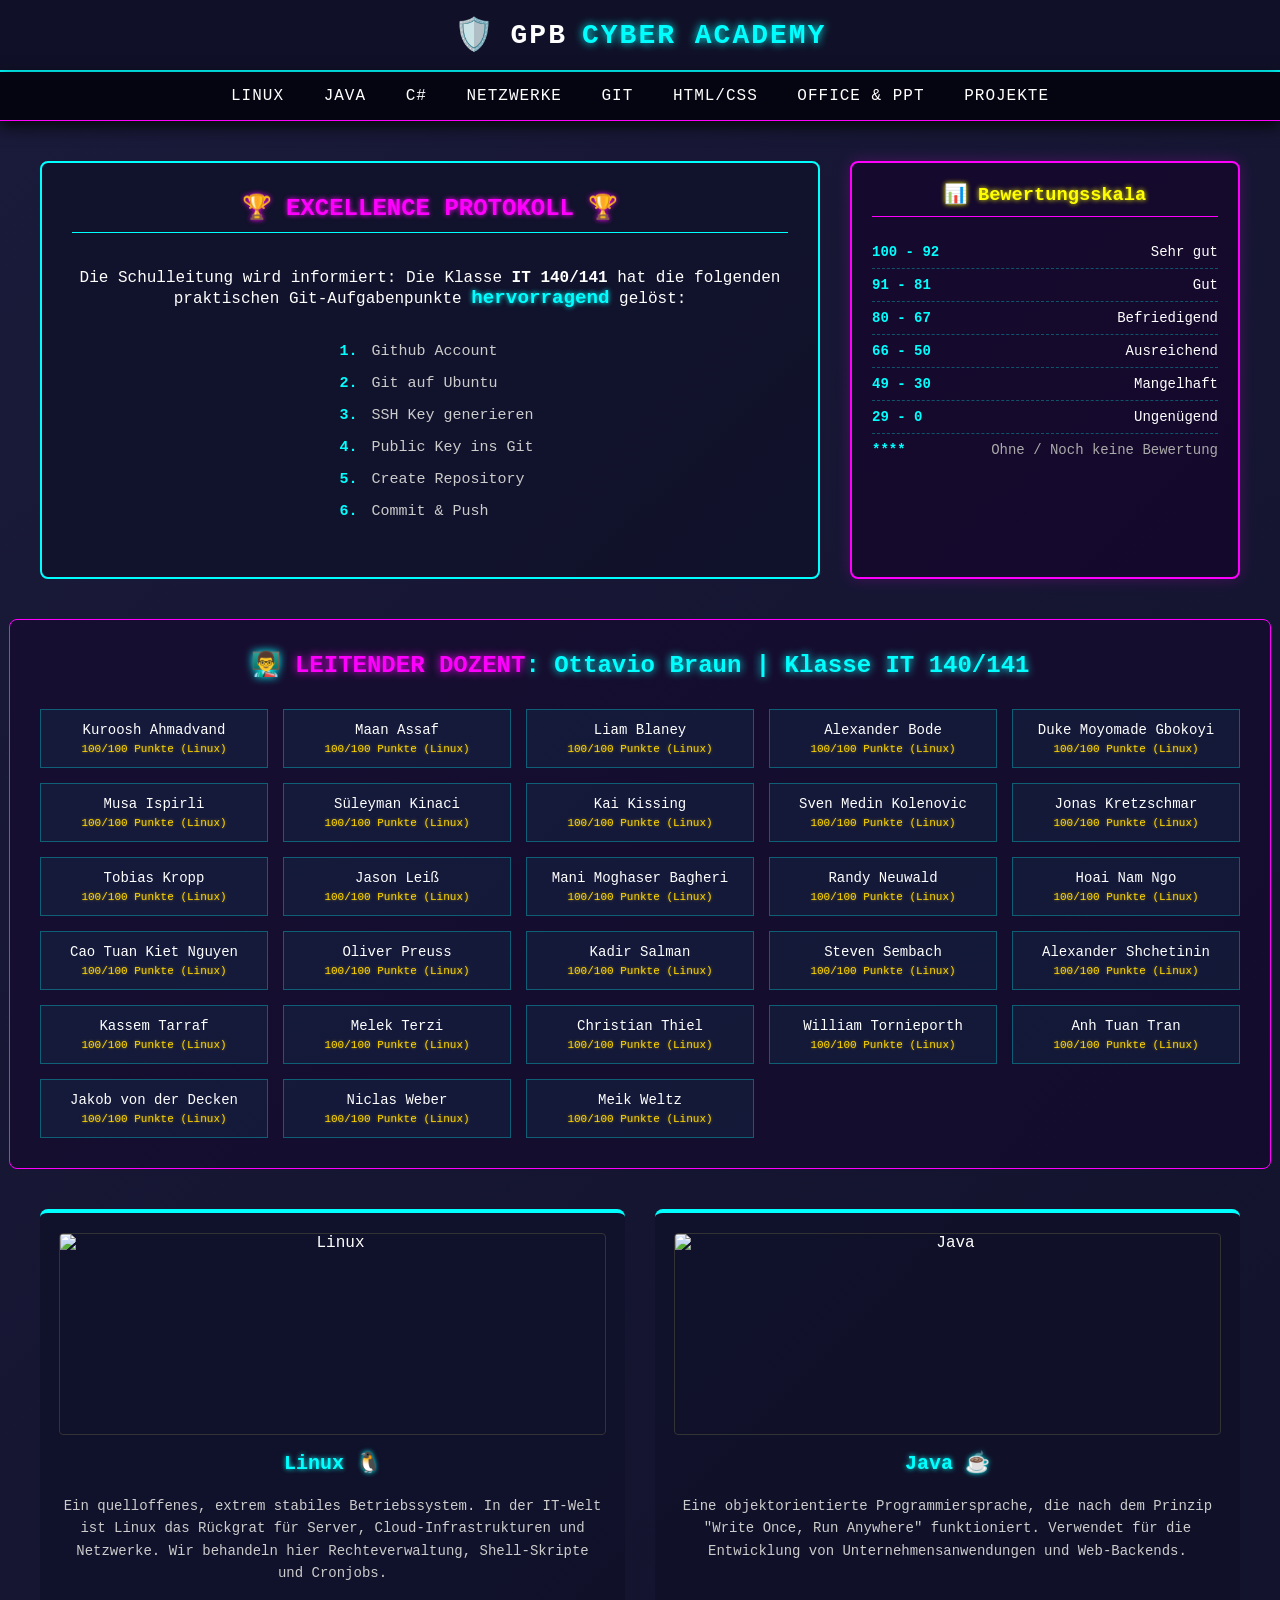
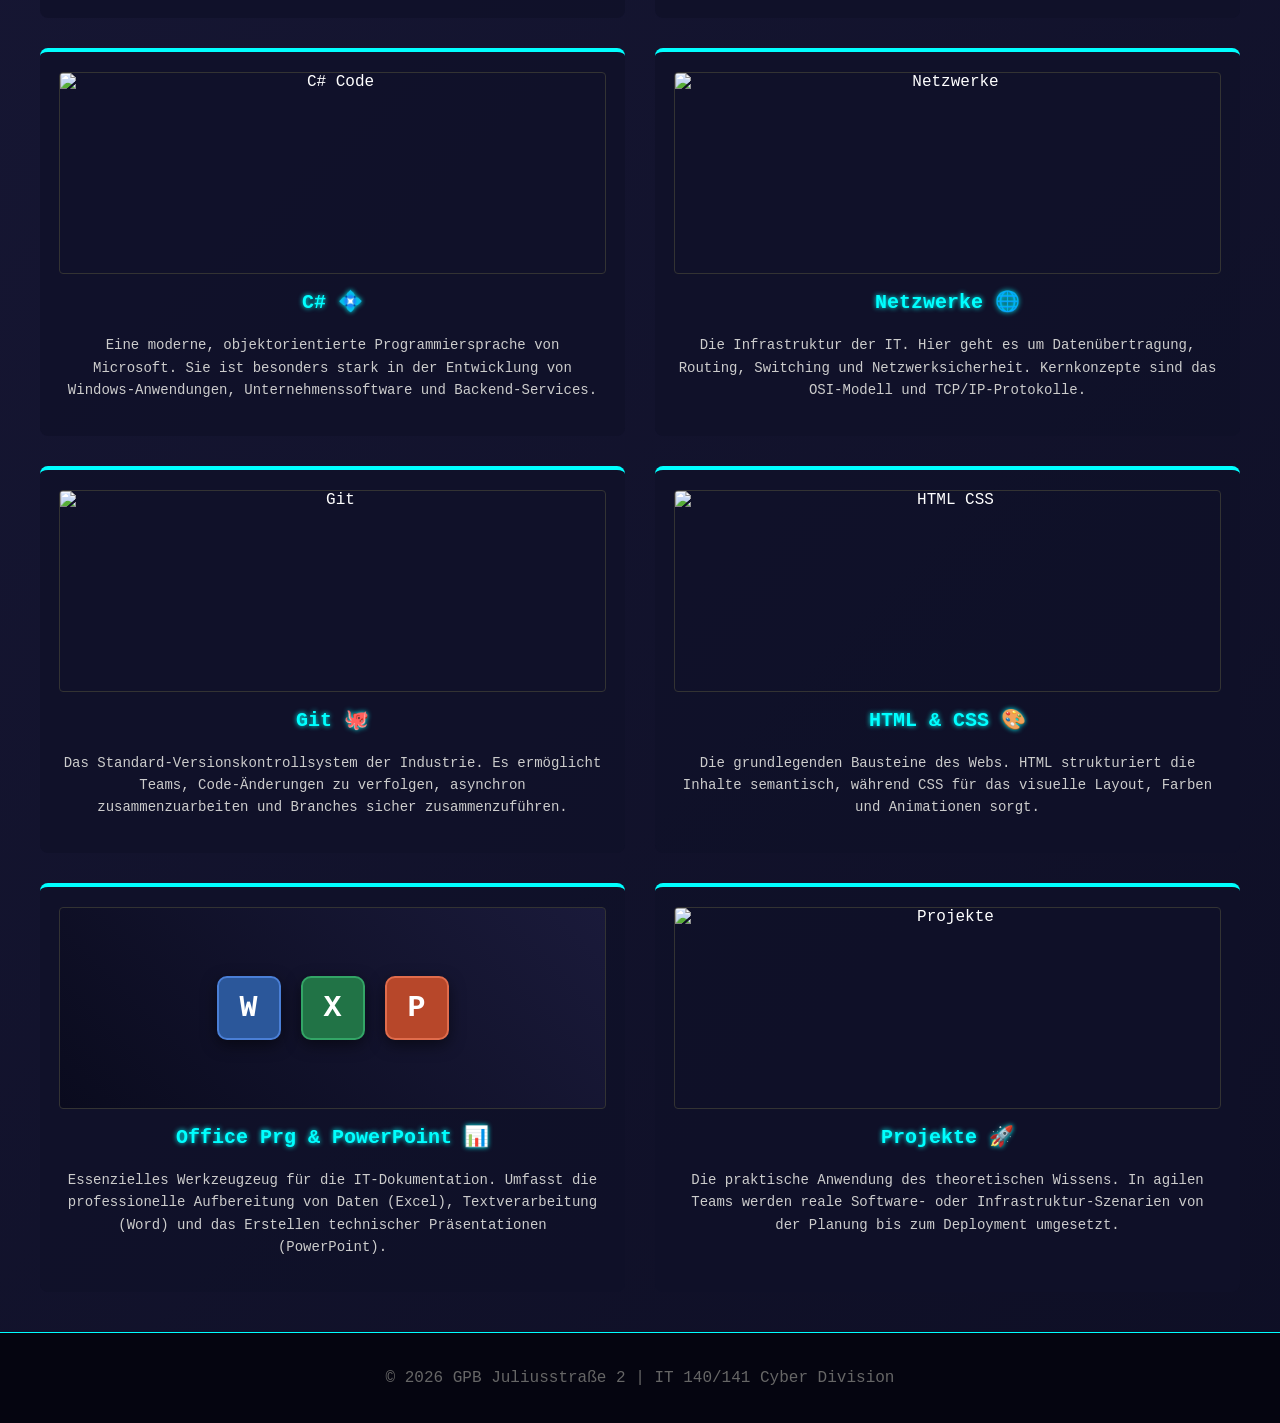
==== gpblinux.html @ a824e1f5 "einiges aktualisiert der HTML-Seite neu" ====
<!DOCTYPE html>
<html lang="de">
<head>
    <meta charset="UTF-8">
    <meta name="viewport" content="width=device-width, initial-scale=1.0">
    <title>GPB Cyber Academy - Excellence</title>
    <style>
        /* --- ANIMATIONEN --- */
        @keyframes flicker {
            0%, 19%, 21%, 23%, 25%, 54%, 56%, 100% {
                text-shadow: 0 0 10px #0ff, 0 0 20px #0ff, 0 0 40px #0ff, 0 0 60px #0ff;
            }
            20%, 22%, 24%, 55% {
                text-shadow: none;
            }
        }

        @keyframes slideInFromBottom {
            0% { transform: translateY(30px); opacity: 0; }
            100% { transform: translateY(0); opacity: 1; }
        }

        @keyframes pulseGlow {
            0% { box-shadow: 0 0 5px rgba(0, 255, 255, 0.5), 0 0 10px rgba(0, 255, 255, 0.3); }
            50% { box-shadow: 0 0 20px rgba(0, 255, 255, 1), 0 0 40px rgba(0, 255, 255, 0.6); }
            100% { box-shadow: 0 0 5px rgba(0, 255, 255, 0.5), 0 0 10px rgba(0, 255, 255, 0.3); }
        }

        @keyframes dynamicBackground {
            0% { background-position: 0% 50%; }
            50% { background-position: 100% 50%; }
            100% { background-position: 0% 50%; }
        }

        /* --- GRUNDSTRUKTUR --- */
        body {
            margin: 0;
            background: linear-gradient(-45deg, #0a0b1e, #1a1a3a, #0a0b1e, #1a1a3a);
            background-size: 400% 400%;
            animation: dynamicBackground 15s ease infinite;
            color: #ffffff;
            font-family: 'Courier New', Courier, monospace;
            display: flex;
            flex-direction: column;
            min-height: 100vh;
        }

        /* Kopfzeile */
        header {
            background-color: rgba(16, 17, 40, 0.95);
            border-bottom: 2px solid #0ff;
            padding: 15px 30px;
            display: flex;
            justify-content: center;
            align-items: center;
        }

        .cyber-logo {
            display: flex;
            align-items: center;
            gap: 15px;
            font-size: 28px;
            font-weight: bold;
            text-transform: uppercase;
            letter-spacing: 2px;
            animation: flicker 4s infinite;
        }

        .cyber-logo .icon { font-size: 32px; }
        .cyber-logo .gpb { color: #ffffff; }
        .cyber-logo .academy { color: #0ff; text-shadow: 0 0 8px #0ff; }

        /* Sticky Navigation */
        nav.cyber-nav {
            background-color: rgba(5, 5, 16, 0.95);
            border-bottom: 1px solid #ff00ff;
            padding: 15px 0;
            text-align: center;
            position: sticky;
            top: 0;
            z-index: 1000;
            box-shadow: 0 5px 15px rgba(0, 0, 0, 0.8);
        }

        nav.cyber-nav a {
            color: #fff;
            text-decoration: none;
            margin: 0 15px;
            font-size: 16px;
            text-transform: uppercase;
            letter-spacing: 1px;
            transition: color 0.3s, text-shadow 0.3s;
        }

        nav.cyber-nav a:hover {
            color: #0ff;
            text-shadow: 0 0 10px #0ff;
        }

        /* Hauptinhalt */
        main {
            padding: 40px;
            display: flex;
            flex-direction: column;
            align-items: center;
            gap: 40px;
            flex-grow: 1;
        }

        /* Top Section Grid (Feedback & Noten) */
        .top-section {
            display: grid;
            grid-template-columns: 2fr 1fr;
            gap: 30px;
            width: 100%;
            max-width: 1200px;
            opacity: 0;
            animation: slideInFromBottom 1s forwards;
            animation-delay: 0.2s;
        }

        /* Trophäen-Display */
        .trophy-base {
            background-color: rgba(16, 17, 40, 0.8);
            border: 2px solid #0ff;
            border-radius: 8px;
            padding: 30px;
            text-align: center;
            display: flex;
            flex-direction: column;
            justify-content: center;
            animation: pulseGlow 4s infinite;
        }

        .trophy-base h2 {
            color: #ff00ff;
            border-bottom: 1px solid #0ff;
            padding-bottom: 10px;
            margin-top: 0;
            text-shadow: 0 0 5px #ff00ff;
        }

        .highlight {
            font-weight: bold;
            color: #0ff;
            text-shadow: 0 0 5px #0ff;
            font-size: 1.2em;
        }

        /* Git-Aufgabenliste */
        .task-list {
            text-align: left;
            display: inline-block;
            margin: 15px auto;
            color: #ccc;
            line-height: 1.6;
            font-size: 15px;
        }

        .task-list li {
            margin-bottom: 8px;
            padding-left: 5px;
        }

        .task-list li::marker {
            color: #0ff;
            font-weight: bold;
        }

        /* Punktesystem */
        .grading-system {
            background-color: rgba(20, 0, 40, 0.6);
            border: 2px solid #ff00ff;
            border-radius: 8px;
            padding: 20px;
            box-shadow: 0 0 15px rgba(255, 0, 255, 0.2);
        }

        .grading-system h3 {
            color: #ff0;
            margin-top: 0;
            text-align: center;
            border-bottom: 1px solid #ff00ff;
            padding-bottom: 10px;
            text-shadow: 0 0 5px #ff0;
        }

        .grading-system ul {
            list-style: none;
            padding: 0;
            margin: 0;
            font-size: 14px;
        }

        .grading-system li {
            padding: 8px 0;
            border-bottom: 1px dashed rgba(0, 255, 255, 0.3);
            display: flex;
            justify-content: space-between;
        }

        .grading-system li:last-child {
            border-bottom: none;
            color: #aaa;
        }

        .grade-score {
            color: #0ff;
            font-weight: bold;
            width: 80px;
        }

        /* Hall of Fame */
        .hall-of-fame {
            width: 100%;
            max-width: 1200px;
            border: 1px solid #ff00ff;
            padding: 30px;
            background-color: rgba(20, 0, 40, 0.4);
            border-radius: 8px;
            opacity: 0;
            animation: slideInFromBottom 1s forwards;
            animation-delay: 0.5s;
        }

        .hall-of-fame h3 {
            color: #0ff;
            text-align: center;
            font-size: 24px;
            margin-top: 0;
            margin-bottom: 30px;
            text-shadow: 0 0 8px #0ff;
        }

        .hochdozent {
            color: #ff00ff;
            text-transform: uppercase;
            font-weight: bold;
            text-shadow: 0 0 8px #ff00ff;
        }

        .student-grid {
            display: grid;
            grid-template-columns: repeat(auto-fill, minmax(220px, 1fr));
            gap: 15px;
            list-style: none;
            padding: 0;
            margin: 0;
        }

        .student-grid li {
            background-color: rgba(0, 255, 255, 0.05);
            border: 1px solid rgba(0, 255, 255, 0.3);
            padding: 12px;
            text-align: center;
            font-size: 14px;
            transition: all 0.3s;
            opacity: 0;
            animation: slideInFromBottom 0.5s forwards;
        }

        /* Sequentielle Animation für die Schüler */
        .student-grid li:nth-child(1) { animation-delay: 0.6s; }
        .student-grid li:nth-child(2) { animation-delay: 0.65s; }
        .student-grid li:nth-child(3) { animation-delay: 0.7s; }
        .student-grid li:nth-child(4) { animation-delay: 0.75s; }
        .student-grid li:nth-child(5) { animation-delay: 0.8s; }
        .student-grid li:nth-child(6) { animation-delay: 0.85s; }
        .student-grid li:nth-child(7) { animation-delay: 0.9s; }
        .student-grid li:nth-child(8) { animation-delay: 0.95s; }
        .student-grid li:nth-child(9) { animation-delay: 1.0s; }
        .student-grid li:nth-child(10) { animation-delay: 1.05s; }
        .student-grid li:nth-child(11) { animation-delay: 1.1s; }
        .student-grid li:nth-child(12) { animation-delay: 1.15s; }
        .student-grid li:nth-child(13) { animation-delay: 1.2s; }
        .student-grid li:nth-child(14) { animation-delay: 1.25s; }
        .student-grid li:nth-child(15) { animation-delay: 1.3s; }
        .student-grid li:nth-child(16) { animation-delay: 1.35s; }
        .student-grid li:nth-child(17) { animation-delay: 1.4s; }
        .student-grid li:nth-child(18) { animation-delay: 1.45s; }
        .student-grid li:nth-child(19) { animation-delay: 1.5s; }
        .student-grid li:nth-child(20) { animation-delay: 1.55s; }
        .student-grid li:nth-child(21) { animation-delay: 1.6s; }
        .student-grid li:nth-child(22) { animation-delay: 1.65s; }
        .student-grid li:nth-child(23) { animation-delay: 1.7s; }
        .student-grid li:nth-child(24) { animation-delay: 1.75s; }
        .student-grid li:nth-child(25) { animation-delay: 1.8s; }
        .student-grid li:nth-child(26) { animation-delay: 1.85s; }
        .student-grid li:nth-child(27) { animation-delay: 1.9s; }
        .student-grid li:nth-child(28) { animation-delay: 1.95s; }

        .student-grid li:hover {
            background-color: rgba(0, 255, 255, 0.2);
            border-color: #0ff;
            box-shadow: 0 0 15px #0ff;
            transform: scale(1.05);
        }

        .student-score {
            display: block;
            font-size: 11px;
            color: #ffd700;
            margin-top: 5px;
            text-shadow: 0 0 3px rgba(255, 215, 0, 0.5);
        }

        /* Module Grid */
        .module-container {
            display: grid;
            grid-template-columns: repeat(auto-fit, minmax(450px, 1fr));
            gap: 30px;
            width: 100%;
            max-width: 1200px;
        }

        .module-section {
            display: flex;
            flex-direction: column;
            background-color: rgba(16, 17, 40, 0.8);
            border-top: 4px solid #0ff;
            border-radius: 8px;
            padding: 20px;
            align-items: center;
            text-align: center;
            transition: transform 0.3s ease, box-shadow 0.3s;
            opacity: 0;
            animation: slideInFromBottom 1s forwards;
            animation-delay: 1.2s;
        }

        .module-section:hover {
            transform: translateY(-8px);
            box-shadow: 0 15px 30px rgba(0, 255, 255, 0.2);
            border-top-color: #ff00ff;
        }
        
        .module-img {
            width: 100%;
            height: 200px;
            object-fit: cover;
            border: 1px solid #333;
            margin-bottom: 15px;
            border-radius: 4px;
        }

        .office-logos {
            width: 100%;
            height: 200px;
            display: flex;
            justify-content: center;
            align-items: center;
            gap: 20px;
            background: linear-gradient(45deg, #0a0b1e, #1a1a3a);
            border: 1px solid #333;
            margin-bottom: 15px;
            border-radius: 4px;
        }

        .office-icon {
            width: 60px;
            height: 60px;
            display: flex;
            justify-content: center;
            align-items: center;
            font-size: 30px;
            font-weight: bold;
            color: white;
            border-radius: 10px;
            box-shadow: 0 5px 15px rgba(0,0,0,0.5);
        }

        .icon-word { background-color: #2b579a; border: 2px solid #4a7fd6; }
        .icon-excel { background-color: #217346; border: 2px solid #33a566; }
        .icon-ppt { background-color: #b7472a; border: 2px solid #e06c4c; }
        
        .module-text h3 {
            color: #0ff;
            margin-top: 0;
            text-shadow: 0 0 5px #0ff;
            font-size: 20px;
        }

        .module-text p {
            font-size: 14px;
            line-height: 1.6;
            color: #ccc;
        }

        /* Fußzeile */
        footer {
            text-align: center;
            padding: 20px;
            border-top: 1px solid #0ff;
            background-color: #050510;
            color: #666;
            margin-top: auto;
        }
    </style>
</head>
<body>

    <header>
        <div class="cyber-logo">
            <span class="icon">🛡️</span>
            <span class="gpb">GPB</span>
            <span class="academy">Cyber Academy</span>
        </div>
    </header>

    <nav class="cyber-nav">
        <a href="#linux">Linux</a>
        <a href="#java">Java</a>
        <a href="#csharp">C#</a>
        <a href="#netzwerke">Netzwerke</a>
        <a href="#git">Git</a>
        <a href="#html-css">HTML/CSS</a>
        <a href="#office">Office & PPT</a>
        <a href="#projekte">Projekte</a>
    </nav>

    <main>
        <div class="top-section">
            <div class="trophy-base">
                <h2>🏆 EXCELLENCE PROTOKOLL 🏆</h2>
                <p>Die Schulleitung wird informiert: Die Klasse <strong>IT 140/141</strong> hat die folgenden praktischen Git-Aufgabenpunkte <span class="highlight">hervorragend</span> gelöst:</p>
                
                <ol class="task-list">
                    <li>Github Account</li>
                    <li>Git auf Ubuntu</li>
                    <li>SSH Key generieren</li>
                    <li>Public Key ins Git</li>
                    <li>Create Repository</li>
                    <li>Commit & Push</li>
                </ol>
            </div>

            <div class="grading-system">
                <h3>📊 Bewertungsskala</h3>
                <ul>
                    <li><span class="grade-score">100 - 92</span> <span>Sehr gut</span></li>
                    <li><span class="grade-score"> 91 - 81</span> <span>Gut</span></li>
                    <li><span class="grade-score"> 80 - 67</span> <span>Befriedigend</span></li>
                    <li><span class="grade-score"> 66 - 50</span> <span>Ausreichend</span></li>
                    <li><span class="grade-score"> 49 - 30</span> <span>Mangelhaft</span></li>
                    <li><span class="grade-score"> 29 -  0</span> <span>Ungenügend</span></li>
                    <li><span class="grade-score">****</span> <span>Ohne / Noch keine Bewertung</span></li>
                </ul>
            </div>
        </div>

        <section class="hall-of-fame">
            <h3>👨‍🏫 <span class="hochdozent">Leitender Dozent</span>: Ottavio Braun | Klasse IT 140/141</h3>
            <ul class="student-grid">
                <li>Kuroosh Ahmadvand <span class="student-score">100/100 Punkte (Linux)</span></li>
                <li>Maan Assaf <span class="student-score">100/100 Punkte (Linux)</span></li>
                <li>Liam Blaney <span class="student-score">100/100 Punkte (Linux)</span></li>
                <li>Alexander Bode <span class="student-score">100/100 Punkte (Linux)</span></li>
                <li>Duke Moyomade Gbokoyi <span class="student-score">100/100 Punkte (Linux)</span></li>
                <li>Musa Ispirli <span class="student-score">100/100 Punkte (Linux)</span></li>
                <li>Süleyman Kinaci <span class="student-score">100/100 Punkte (Linux)</span></li>
                <li>Kai Kissing <span class="student-score">100/100 Punkte (Linux)</span></li>
                <li>Sven Medin Kolenovic <span class="student-score">100/100 Punkte (Linux)</span></li>
                <li>Jonas Kretzschmar <span class="student-score">100/100 Punkte (Linux)</span></li>
                <li>Tobias Kropp <span class="student-score">100/100 Punkte (Linux)</span></li>
                <li>Jason Leiß <span class="student-score">100/100 Punkte (Linux)</span></li>
                <li>Mani Moghaser Bagheri <span class="student-score">100/100 Punkte (Linux)</span></li>
                <li>Randy Neuwald <span class="student-score">100/100 Punkte (Linux)</span></li>
                <li>Hoai Nam Ngo <span class="student-score">100/100 Punkte (Linux)</span></li>
                <li>Cao Tuan Kiet Nguyen <span class="student-score">100/100 Punkte (Linux)</span></li>
                <li>Oliver Preuss <span class="student-score">100/100 Punkte (Linux)</span></li>
                <li>Kadir Salman <span class="student-score">100/100 Punkte (Linux)</span></li>
                <li>Steven Sembach <span class="student-score">100/100 Punkte (Linux)</span></li>
                <li>Alexander Shchetinin <span class="student-score">100/100 Punkte (Linux)</span></li>
                <li>Kassem Tarraf <span class="student-score">100/100 Punkte (Linux)</span></li>
                <li>Melek Terzi <span class="student-score">100/100 Punkte (Linux)</span></li>
                <li>Christian Thiel <span class="student-score">100/100 Punkte (Linux)</span></li>
                <li>William Tornieporth <span class="student-score">100/100 Punkte (Linux)</span></li>
                <li>Anh Tuan Tran <span class="student-score">100/100 Punkte (Linux)</span></li>
                <li>Jakob von der Decken <span class="student-score">100/100 Punkte (Linux)</span></li>
                <li>Niclas Weber <span class="student-score">100/100 Punkte (Linux)</span></li>
                <li>Meik Weltz <span class="student-score">100/100 Punkte (Linux)</span></li>
            </ul>
        </section>

        <div class="module-container">
            <section id="linux" class="module-section">
                <img src="https://images.unsplash.com/photo-1629654297299-c8506221ca97?w=800&q=80" alt="Linux" class="module-img">
                <div class="module-text">
                    <h3>Linux 🐧</h3>
                    <p>Ein quelloffenes, extrem stabiles Betriebssystem. In der IT-Welt ist Linux das Rückgrat für Server, Cloud-Infrastrukturen und Netzwerke. Wir behandeln hier Rechteverwaltung, Shell-Skripte und Cronjobs.</p>
                </div>
            </section>

            <section id="java" class="module-section">
                <img src="https://images.unsplash.com/photo-1555099962-4199c345e5dd?w=800&q=80" alt="Java" class="module-img">
                <div class="module-text">
                    <h3>Java ☕</h3>
                    <p>Eine objektorientierte Programmiersprache, die nach dem Prinzip "Write Once, Run Anywhere" funktioniert. Verwendet für die Entwicklung von Unternehmensanwendungen und Web-Backends.</p>
                </div>
            </section>

            <section id="csharp" class="module-section">
                <img src="https://images.unsplash.com/photo-1517694712202-14dd9538aa97?w=800&q=80" alt="C# Code" class="module-img">
                <div class="module-text">
                    <h3>C# 💠</h3>
                    <p>Eine moderne, objektorientierte Programmiersprache von Microsoft. Sie ist besonders stark in der Entwicklung von Windows-Anwendungen, Unternehmenssoftware und Backend-Services.</p>
                </div>
            </section>

            <section id="netzwerke" class="module-section">
                <img src="https://images.unsplash.com/photo-1558494949-ef010cbdcc31?w=800&q=80" alt="Netzwerke" class="module-img">
                <div class="module-text">
                    <h3>Netzwerke 🌐</h3>
                    <p>Die Infrastruktur der IT. Hier geht es um Datenübertragung, Routing, Switching und Netzwerksicherheit. Kernkonzepte sind das OSI-Modell und TCP/IP-Protokolle.</p>
                </div>
            </section>

            <section id="git" class="module-section">
                <img src="https://images.unsplash.com/photo-1618401471353-b98afee0b2eb?w=800&q=80" alt="Git" class="module-img">
                <div class="module-text">
                    <h3>Git 🐙</h3>
                    <p>Das Standard-Versionskontrollsystem der Industrie. Es ermöglicht Teams, Code-Änderungen zu verfolgen, asynchron zusammenzuarbeiten und Branches sicher zusammenzuführen.</p>
                </div>
            </section>

            <section id="html-css" class="module-section">
                <img src="https://images.unsplash.com/photo-1507721999472-8ed4421c4af2?w=800&q=80" alt="HTML CSS" class="module-img">
                <div class="module-text">
                    <h3>HTML & CSS 🎨</h3>
                    <p>Die grundlegenden Bausteine des Webs. HTML strukturiert die Inhalte semantisch, während CSS für das visuelle Layout, Farben und Animationen sorgt.</p>
                </div>
            </section>

            <section id="office" class="module-section">
                <div class="office-logos">
                    <div class="office-icon icon-word">W</div>
                    <div class="office-icon icon-excel">X</div>
                    <div class="office-icon icon-ppt">P</div>
                </div>
                <div class="module-text">
                    <h3>Office Prg & PowerPoint 📊</h3>
                    <p>Essenzielles Werkzeugzeug für die IT-Dokumentation. Umfasst die professionelle Aufbereitung von Daten (Excel), Textverarbeitung (Word) und das Erstellen technischer Präsentationen (PowerPoint).</p>
                </div>
            </section>

            <section id="projekte" class="module-section">
                <img src="https://images.unsplash.com/photo-1531403009284-440f080d1e12?w=800&q=80" alt="Projekte" class="module-img">
                <div class="module-text">
                    <h3>Projekte 🚀</h3>
                    <p>Die praktische Anwendung des theoretischen Wissens. In agilen Teams werden reale Software- oder Infrastruktur-Szenarien von der Planung bis zum Deployment umgesetzt.</p>
                </div>
            </section>
        </div>
    </main>

    <footer>
        <p>&copy; 2026 GPB Juliusstraße 2 | IT 140/141 Cyber Division</p>
    </footer>

</body>
</html>
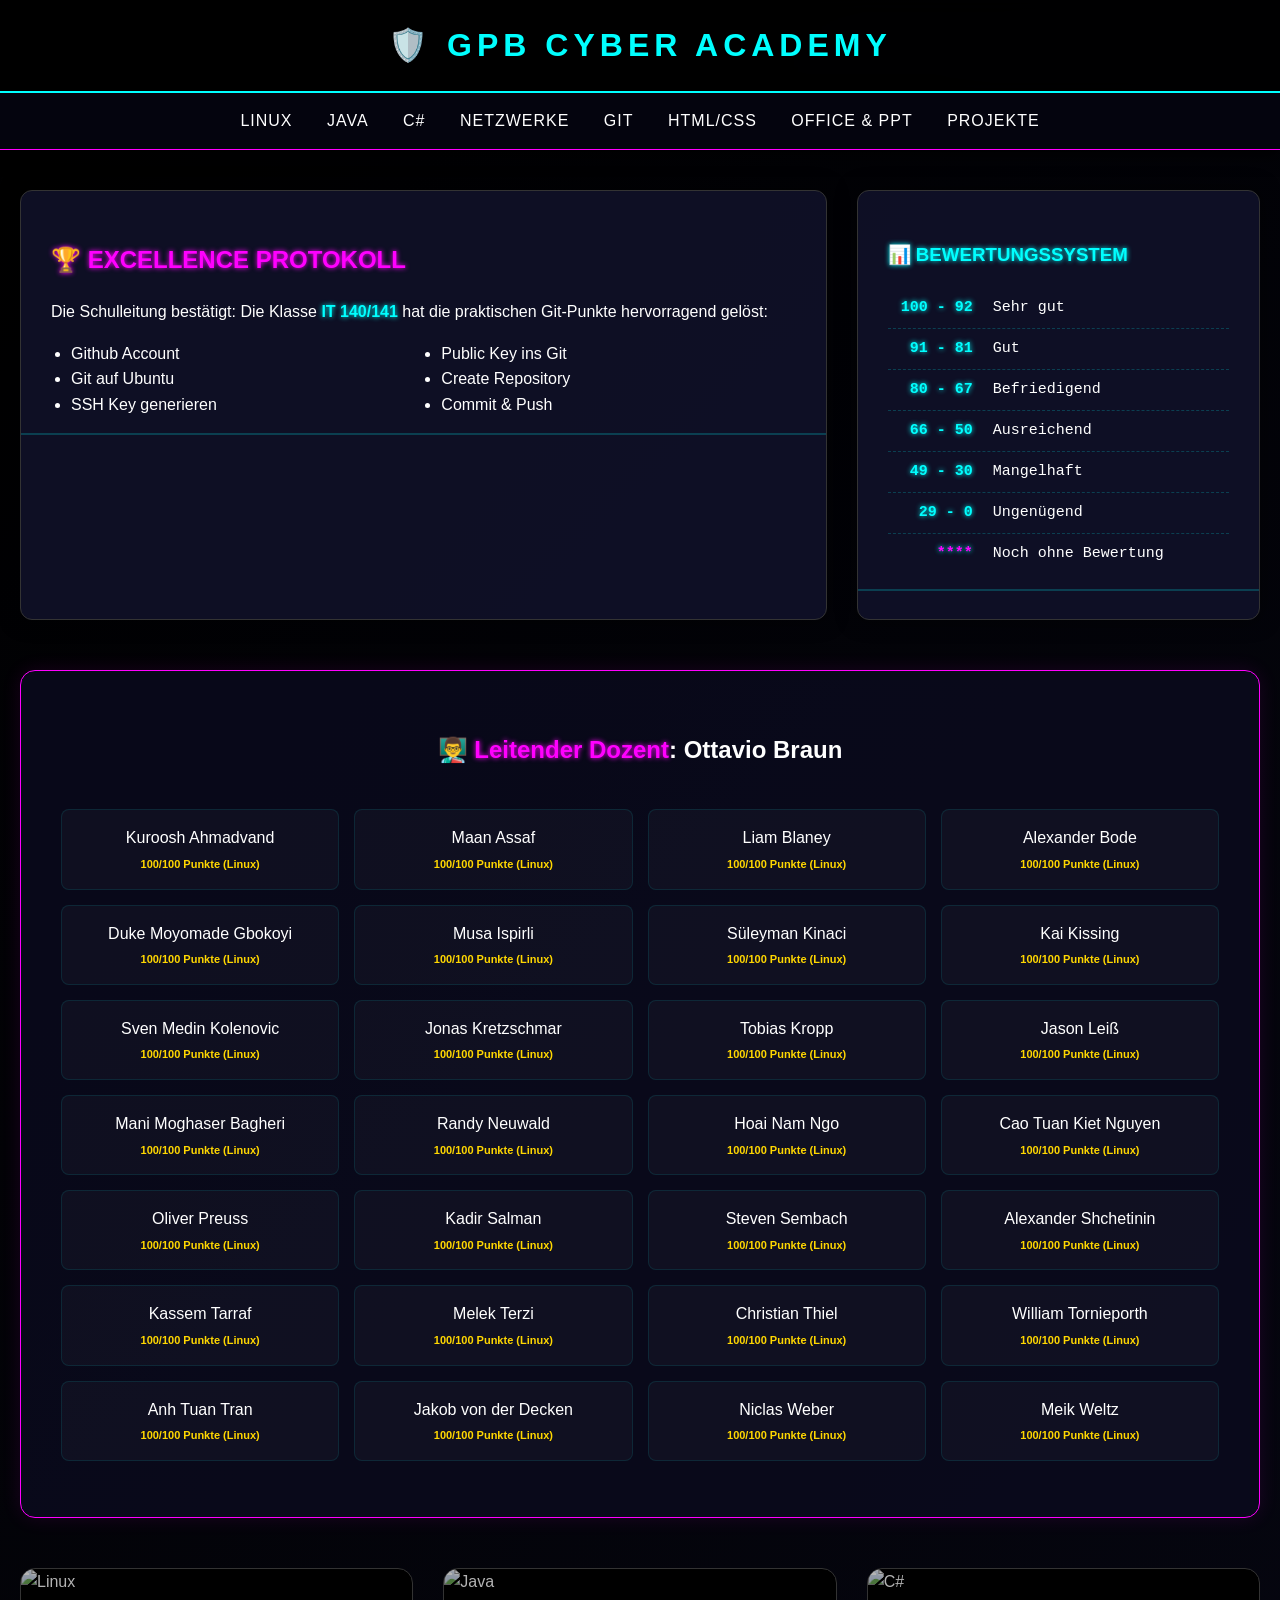
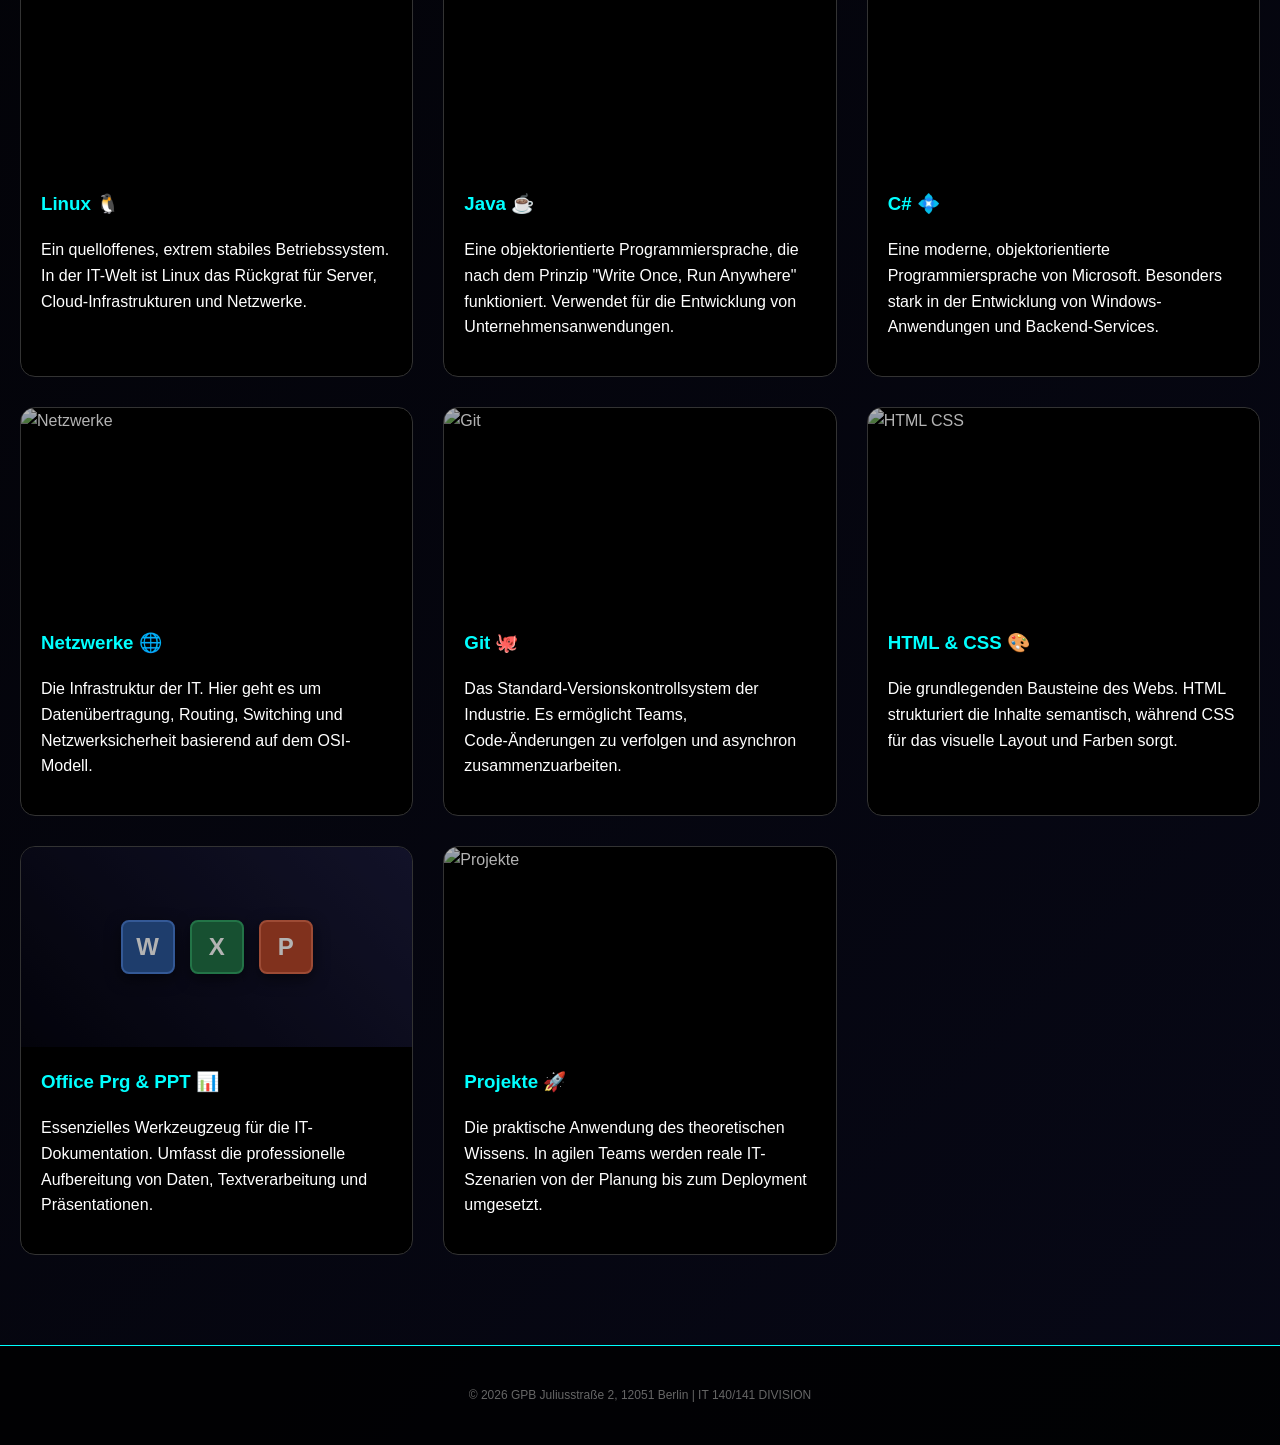
==== commit 8e0316a3: "einiges aktualisiert der HTML-Seite aktuell" ====
--- a/gpblinux.html
+++ b/gpblinux.html
@@ -3,81 +3,93 @@
 <head>
     <meta charset="UTF-8">
     <meta name="viewport" content="width=device-width, initial-scale=1.0">
-    <title>GPB Cyber Academy - Excellence</title>
+    <title>GPB Cyber Academy - Ultra HD Edition</title>
     <style>
-        /* --- ANIMATIONEN --- */
-        @keyframes flicker {
-            0%, 19%, 21%, 23%, 25%, 54%, 56%, 100% {
-                text-shadow: 0 0 10px #0ff, 0 0 20px #0ff, 0 0 40px #0ff, 0 0 60px #0ff;
-            }
-            20%, 22%, 24%, 55% {
-                text-shadow: none;
-            }
-        }
-
-        @keyframes slideInFromBottom {
-            0% { transform: translateY(30px); opacity: 0; }
-            100% { transform: translateY(0); opacity: 1; }
-        }
-
-        @keyframes pulseGlow {
-            0% { box-shadow: 0 0 5px rgba(0, 255, 255, 0.5), 0 0 10px rgba(0, 255, 255, 0.3); }
-            50% { box-shadow: 0 0 20px rgba(0, 255, 255, 1), 0 0 40px rgba(0, 255, 255, 0.6); }
-            100% { box-shadow: 0 0 5px rgba(0, 255, 255, 0.5), 0 0 10px rgba(0, 255, 255, 0.3); }
-        }
-
-        @keyframes dynamicBackground {
+        /* --- ANIMATIONS-INSTRUMENTE --- */
+        html {
+            scroll-behavior: smooth;
+            scroll-padding-top: 110px; /* Verhindert, dass der Header das angewählte Modul verdeckt */
+        }
+
+        @keyframes flow {
             0% { background-position: 0% 50%; }
             50% { background-position: 100% 50%; }
             100% { background-position: 0% 50%; }
         }
 
-        /* --- GRUNDSTRUKTUR --- */
+        @keyframes scanline {
+            0% { bottom: 100%; }
+            100% { bottom: 0%; }
+        }
+
+        @keyframes neonPulse {
+            0%, 100% { box-shadow: 0 0 5px #0ff, inset 0 0 5px #0ff; }
+            50% { box-shadow: 0 0 20px #0ff, inset 0 0 10px #0ff; }
+        }
+
+        @keyframes float {
+            0% { transform: translateY(0px); }
+            50% { transform: translateY(-8px); }
+            100% { transform: translateY(0px); }
+        }
+
+        @keyframes glitch {
+            0% { text-shadow: 2px 0 #ff00ff, -2px 0 #0ff; }
+            20% { text-shadow: -2px 0 #ff00ff, 2px 0 #0ff; }
+            40% { text-shadow: 2px 0 #ff00ff, -2px 0 #0ff; }
+            60% { text-shadow: -2px 0 #ff00ff, 2px 0 #0ff; }
+            80% { text-shadow: 2px 0 #ff00ff, -2px 0 #0ff; }
+            100% { text-shadow: -2px 0 #ff00ff, 2px 0 #0ff; }
+        }
+
+        @keyframes textPulse {
+            0%, 100% { opacity: 1; }
+            50% { opacity: 0.7; }
+        }
+
+        /* Neue Animation für das angeklickte Ziel */
+        @keyframes targetGlow {
+            0% { box-shadow: 0 0 40px #ff00ff, inset 0 0 20px #ff00ff; border-color: #ff00ff; transform: scale(1.05); }
+            100% { box-shadow: 0 0 15px #ff00ff; border-color: #ff00ff; transform: scale(1); }
+        }
+
+        /* --- BASIS DESIGN --- */
         body {
             margin: 0;
-            background: linear-gradient(-45deg, #0a0b1e, #1a1a3a, #0a0b1e, #1a1a3a);
+            background: linear-gradient(-45deg, #050510, #1a1a3a, #0a0b1e, #000000);
             background-size: 400% 400%;
-            animation: dynamicBackground 15s ease infinite;
+            animation: flow 20s ease infinite;
             color: #ffffff;
-            font-family: 'Courier New', Courier, monospace;
-            display: flex;
-            flex-direction: column;
-            min-height: 100vh;
-        }
-
-        /* Kopfzeile */
+            font-family: 'Segoe UI', Tahoma, Geneva, Verdana, sans-serif;
+            line-height: 1.6;
+        }
+
         header {
-            background-color: rgba(16, 17, 40, 0.95);
+            background: rgba(0, 0, 0, 0.8);
             border-bottom: 2px solid #0ff;
-            padding: 15px 30px;
-            display: flex;
-            justify-content: center;
-            align-items: center;
-        }
-
-        .cyber-logo {
-            display: flex;
-            align-items: center;
-            gap: 15px;
-            font-size: 28px;
-            font-weight: bold;
-            text-transform: uppercase;
-            letter-spacing: 2px;
-            animation: flicker 4s infinite;
-        }
-
-        .cyber-logo .icon { font-size: 32px; }
-        .cyber-logo .gpb { color: #ffffff; }
-        .cyber-logo .academy { color: #0ff; text-shadow: 0 0 8px #0ff; }
-
-        /* Sticky Navigation */
+            padding: 20px;
+            text-align: center;
+            position: sticky;
+            top: 0;
+            z-index: 2000;
+            backdrop-filter: blur(10px);
+        }
+
+        .logo-hd {
+            font-size: 32px;
+            font-weight: 900;
+            letter-spacing: 5px;
+            color: #0ff;
+            animation: glitch 3s infinite alternate;
+        }
+
         nav.cyber-nav {
-            background-color: rgba(5, 5, 16, 0.95);
+            background-color: rgba(5, 5, 16, 0.9);
             border-bottom: 1px solid #ff00ff;
             padding: 15px 0;
             text-align: center;
             position: sticky;
-            top: 0;
+            top: 76px;
             z-index: 1000;
             box-shadow: 0 5px 15px rgba(0, 0, 0, 0.8);
         }
@@ -97,465 +109,337 @@
             text-shadow: 0 0 10px #0ff;
         }
 
-        /* Hauptinhalt */
         main {
-            padding: 40px;
-            display: flex;
-            flex-direction: column;
-            align-items: center;
-            gap: 40px;
-            flex-grow: 1;
-        }
-
-        /* Top Section Grid (Feedback & Noten) */
-        .top-section {
+            max-width: 1300px;
+            margin: 0 auto;
+            padding: 40px 20px;
+        }
+
+        /* --- TOP SECTION (PROTOKOLL & NOTEN) --- */
+        .dashboard {
             display: grid;
             grid-template-columns: 2fr 1fr;
             gap: 30px;
+            margin-bottom: 50px;
+        }
+
+        .card {
+            background: rgba(16, 17, 40, 0.9);
+            border: 1px solid #333;
+            padding: 30px;
+            border-radius: 12px;
+            position: relative;
+            overflow: hidden;
+            box-shadow: 0 0 20px rgba(0,0,0,0.5);
+        }
+
+        .card::after {
+            content: "";
+            position: absolute;
             width: 100%;
-            max-width: 1200px;
-            opacity: 0;
-            animation: slideInFromBottom 1s forwards;
-            animation-delay: 0.2s;
-        }
-
-        /* Trophäen-Display */
-        .trophy-base {
-            background-color: rgba(16, 17, 40, 0.8);
-            border: 2px solid #0ff;
-            border-radius: 8px;
-            padding: 30px;
-            text-align: center;
+            height: 2px;
+            background: rgba(0, 255, 255, 0.2);
+            left: 0;
+            animation: scanline 4s linear infinite;
+        }
+
+        .highlight-text { color: #0ff; font-weight: bold; text-shadow: 0 0 5px #0ff; }
+        .magenta-text { color: #ff00ff; text-shadow: 0 0 5px #ff00ff; }
+        .pulsing-text { animation: textPulse 2s infinite; }
+
+        /* Strukturierte Notenliste */
+        .grade-list {
+            list-style: none;
+            padding: 0;
+            font-family: 'Courier New', Courier, monospace;
+            font-size: 15px;
+        }
+
+        .grade-list li {
             display: flex;
-            flex-direction: column;
-            justify-content: center;
-            animation: pulseGlow 4s infinite;
-        }
-
-        .trophy-base h2 {
-            color: #ff00ff;
-            border-bottom: 1px solid #0ff;
-            padding-bottom: 10px;
-            margin-top: 0;
-            text-shadow: 0 0 5px #ff00ff;
-        }
-
-        .highlight {
-            font-weight: bold;
-            color: #0ff;
-            text-shadow: 0 0 5px #0ff;
-            font-size: 1.2em;
-        }
-
-        /* Git-Aufgabenliste */
-        .task-list {
-            text-align: left;
-            display: inline-block;
-            margin: 15px auto;
-            color: #ccc;
-            line-height: 1.6;
-            font-size: 15px;
-        }
-
-        .task-list li {
-            margin-bottom: 8px;
-            padding-left: 5px;
-        }
-
-        .task-list li::marker {
+            justify-content: flex-start;
+            gap: 20px;
+            padding: 8px 0;
+            border-bottom: 1px dashed rgba(0, 255, 255, 0.2);
+        }
+
+        .grade-list li:last-child { border-bottom: none; }
+        
+        .score-range {
+            width: 85px;
+            text-align: right;
             color: #0ff;
             font-weight: bold;
-        }
-
-        /* Punktesystem */
-        .grading-system {
-            background-color: rgba(20, 0, 40, 0.6);
-            border: 2px solid #ff00ff;
-            border-radius: 8px;
-            padding: 20px;
-            box-shadow: 0 0 15px rgba(255, 0, 255, 0.2);
-        }
-
-        .grading-system h3 {
-            color: #ff0;
-            margin-top: 0;
-            text-align: center;
-            border-bottom: 1px solid #ff00ff;
-            padding-bottom: 10px;
-            text-shadow: 0 0 5px #ff0;
-        }
-
-        .grading-system ul {
-            list-style: none;
-            padding: 0;
-            margin: 0;
-            font-size: 14px;
-        }
-
-        .grading-system li {
-            padding: 8px 0;
-            border-bottom: 1px dashed rgba(0, 255, 255, 0.3);
-            display: flex;
-            justify-content: space-between;
-        }
-
-        .grading-system li:last-child {
-            border-bottom: none;
-            color: #aaa;
-        }
-
-        .grade-score {
-            color: #0ff;
-            font-weight: bold;
-            width: 80px;
-        }
-
-        /* Hall of Fame */
+            text-shadow: 0 0 5px #0ff;
+        }
+
+        /* --- HALL OF FAME --- */
         .hall-of-fame {
-            width: 100%;
-            max-width: 1200px;
+            background: rgba(10, 10, 30, 0.8);
             border: 1px solid #ff00ff;
-            padding: 30px;
-            background-color: rgba(20, 0, 40, 0.4);
-            border-radius: 8px;
-            opacity: 0;
-            animation: slideInFromBottom 1s forwards;
-            animation-delay: 0.5s;
-        }
-
-        .hall-of-fame h3 {
-            color: #0ff;
-            text-align: center;
-            font-size: 24px;
-            margin-top: 0;
-            margin-bottom: 30px;
-            text-shadow: 0 0 8px #0ff;
-        }
-
-        .hochdozent {
-            color: #ff00ff;
-            text-transform: uppercase;
-            font-weight: bold;
-            text-shadow: 0 0 8px #ff00ff;
+            padding: 40px;
+            border-radius: 15px;
+            margin-bottom: 50px;
+            box-shadow: 0 0 20px rgba(255, 0, 255, 0.1);
         }
 
         .student-grid {
             display: grid;
-            grid-template-columns: repeat(auto-fill, minmax(220px, 1fr));
+            grid-template-columns: repeat(auto-fill, minmax(250px, 1fr));
             gap: 15px;
             list-style: none;
             padding: 0;
-            margin: 0;
         }
 
         .student-grid li {
-            background-color: rgba(0, 255, 255, 0.05);
-            border: 1px solid rgba(0, 255, 255, 0.3);
-            padding: 12px;
+            background: rgba(255, 255, 255, 0.03);
+            border: 1px solid rgba(0, 255, 255, 0.1);
+            padding: 15px;
+            border-radius: 8px;
             text-align: center;
-            font-size: 14px;
-            transition: all 0.3s;
-            opacity: 0;
-            animation: slideInFromBottom 0.5s forwards;
-        }
-
-        /* Sequentielle Animation für die Schüler */
-        .student-grid li:nth-child(1) { animation-delay: 0.6s; }
-        .student-grid li:nth-child(2) { animation-delay: 0.65s; }
-        .student-grid li:nth-child(3) { animation-delay: 0.7s; }
-        .student-grid li:nth-child(4) { animation-delay: 0.75s; }
-        .student-grid li:nth-child(5) { animation-delay: 0.8s; }
-        .student-grid li:nth-child(6) { animation-delay: 0.85s; }
-        .student-grid li:nth-child(7) { animation-delay: 0.9s; }
-        .student-grid li:nth-child(8) { animation-delay: 0.95s; }
-        .student-grid li:nth-child(9) { animation-delay: 1.0s; }
-        .student-grid li:nth-child(10) { animation-delay: 1.05s; }
-        .student-grid li:nth-child(11) { animation-delay: 1.1s; }
-        .student-grid li:nth-child(12) { animation-delay: 1.15s; }
-        .student-grid li:nth-child(13) { animation-delay: 1.2s; }
-        .student-grid li:nth-child(14) { animation-delay: 1.25s; }
-        .student-grid li:nth-child(15) { animation-delay: 1.3s; }
-        .student-grid li:nth-child(16) { animation-delay: 1.35s; }
-        .student-grid li:nth-child(17) { animation-delay: 1.4s; }
-        .student-grid li:nth-child(18) { animation-delay: 1.45s; }
-        .student-grid li:nth-child(19) { animation-delay: 1.5s; }
-        .student-grid li:nth-child(20) { animation-delay: 1.55s; }
-        .student-grid li:nth-child(21) { animation-delay: 1.6s; }
-        .student-grid li:nth-child(22) { animation-delay: 1.65s; }
-        .student-grid li:nth-child(23) { animation-delay: 1.7s; }
-        .student-grid li:nth-child(24) { animation-delay: 1.75s; }
-        .student-grid li:nth-child(25) { animation-delay: 1.8s; }
-        .student-grid li:nth-child(26) { animation-delay: 1.85s; }
-        .student-grid li:nth-child(27) { animation-delay: 1.9s; }
-        .student-grid li:nth-child(28) { animation-delay: 1.95s; }
+            transition: 0.3s;
+        }
 
         .student-grid li:hover {
-            background-color: rgba(0, 255, 255, 0.2);
+            background: rgba(0, 255, 255, 0.1);
             border-color: #0ff;
-            box-shadow: 0 0 15px #0ff;
-            transform: scale(1.05);
-        }
-
-        .student-score {
-            display: block;
-            font-size: 11px;
-            color: #ffd700;
-            margin-top: 5px;
-            text-shadow: 0 0 3px rgba(255, 215, 0, 0.5);
-        }
-
-        /* Module Grid */
-        .module-container {
+            transform: translateY(-3px);
+            animation: neonPulse 2s infinite;
+        }
+
+        .points { display: block; font-size: 11px; color: #ffd700; margin-top: 5px; font-weight: bold; }
+
+        /* --- MODULE --- */
+        .module-grid {
             display: grid;
-            grid-template-columns: repeat(auto-fit, minmax(450px, 1fr));
+            grid-template-columns: repeat(auto-fill, minmax(300px, 1fr));
             gap: 30px;
-            width: 100%;
-            max-width: 1200px;
-        }
-
-        .module-section {
+        }
+
+        .module-item {
             display: flex;
             flex-direction: column;
-            background-color: rgba(16, 17, 40, 0.8);
-            border-top: 4px solid #0ff;
-            border-radius: 8px;
-            padding: 20px;
-            align-items: center;
-            text-align: center;
-            transition: transform 0.3s ease, box-shadow 0.3s;
-            opacity: 0;
-            animation: slideInFromBottom 1s forwards;
-            animation-delay: 1.2s;
-        }
-
-        .module-section:hover {
-            transform: translateY(-8px);
-            box-shadow: 0 15px 30px rgba(0, 255, 255, 0.2);
-            border-top-color: #ff00ff;
-        }
-        
-        .module-img {
-            width: 100%;
-            height: 200px;
-            object-fit: cover;
+            background: #000;
+            border-radius: 15px;
+            overflow: hidden;
             border: 1px solid #333;
-            margin-bottom: 15px;
-            border-radius: 4px;
-        }
-
+            transition: 0.5s;
+            text-decoration: none;
+            color: inherit;
+            cursor: pointer;
+            animation: float 6s ease-in-out infinite;
+        }
+
+        .module-item:nth-child(even) {
+            animation-delay: 3s;
+        }
+
+        .module-item:hover { 
+            border-color: #ff00ff; 
+            transform: scale(1.05) translateY(-10px); 
+            box-shadow: 0 10px 25px rgba(255, 0, 255, 0.3);
+        }
+
+        /* Dies greift, wenn das Modul über die Navigation angeklickt wird */
+        .module-item:target {
+            animation: targetGlow 1.5s ease-out forwards;
+        }
+
+        .module-item img { width: 100%; height: 200px; object-fit: cover; opacity: 0.7; transition: 0.5s; filter: grayscale(30%); }
+        .module-item:hover img { opacity: 1; filter: grayscale(0%); }
+        .module-item:target img { opacity: 1; filter: grayscale(0%); }
+
+        .module-content { padding: 20px; flex-grow: 1; }
+        .module-content h3 { color: #0ff; margin-top: 0; transition: color 0.3s; }
+        .module-item:hover h3 { color: #ff00ff; text-shadow: 0 0 8px #ff00ff; }
+        
         .office-logos {
             width: 100%;
             height: 200px;
             display: flex;
             justify-content: center;
             align-items: center;
-            gap: 20px;
-            background: linear-gradient(45deg, #0a0b1e, #1a1a3a);
-            border: 1px solid #333;
-            margin-bottom: 15px;
-            border-radius: 4px;
-        }
+            gap: 15px;
+            background: linear-gradient(45deg, #050510, #1a1a3a);
+            opacity: 0.7;
+            transition: 0.5s;
+        }
+        
+        .module-item:hover .office-logos { opacity: 1; }
+        .module-item:target .office-logos { opacity: 1; }
 
         .office-icon {
-            width: 60px;
-            height: 60px;
+            width: 50px;
+            height: 50px;
             display: flex;
             justify-content: center;
             align-items: center;
-            font-size: 30px;
+            font-size: 24px;
             font-weight: bold;
             color: white;
-            border-radius: 10px;
+            border-radius: 8px;
             box-shadow: 0 5px 15px rgba(0,0,0,0.5);
         }
 
         .icon-word { background-color: #2b579a; border: 2px solid #4a7fd6; }
         .icon-excel { background-color: #217346; border: 2px solid #33a566; }
         .icon-ppt { background-color: #b7472a; border: 2px solid #e06c4c; }
-        
-        .module-text h3 {
-            color: #0ff;
-            margin-top: 0;
-            text-shadow: 0 0 5px #0ff;
-            font-size: 20px;
-        }
-
-        .module-text p {
-            font-size: 14px;
-            line-height: 1.6;
-            color: #ccc;
-        }
-
-        /* Fußzeile */
-        footer {
-            text-align: center;
-            padding: 20px;
-            border-top: 1px solid #0ff;
-            background-color: #050510;
-            color: #666;
-            margin-top: auto;
-        }
+
     </style>
 </head>
 <body>
 
-    <header>
-        <div class="cyber-logo">
-            <span class="icon">🛡️</span>
-            <span class="gpb">GPB</span>
-            <span class="academy">Cyber Academy</span>
+<header>
+    <div class="logo-hd">🛡️ GPB CYBER ACADEMY</div>
+</header>
+
+<nav class="cyber-nav">
+    <a href="#linux">Linux</a>
+    <a href="#java">Java</a>
+    <a href="#csharp">C#</a>
+    <a href="#netzwerke">Netzwerke</a>
+    <a href="#git">Git</a>
+    <a href="#htmlcss">HTML/CSS</a>
+    <a href="#office">Office & PPT</a>
+    <a href="#projekte">Projekte</a>
+</nav>
+
+<main>
+    <div class="dashboard">
+        <div class="card">
+            <h2 class="magenta-text" style="animation: glitch 4s infinite;">🏆 EXCELLENCE PROTOKOLL</h2>
+            <p class="pulsing-text">Die Schulleitung bestätigt: Die Klasse <span class="highlight-text">IT 140/141</span> hat die praktischen Git-Punkte hervorragend gelöst:</p>
+            <ul style="column-count: 2; padding-left: 20px;">
+                <li>Github Account</li> 
+                <li>Git auf Ubuntu</li> 
+                <li>SSH Key generieren</li>
+                <li>Public Key ins Git</li> 
+                <li>Create Repository</li> 
+                <li>Commit & Push</li>
+            </ul>
         </div>
-    </header>
-
-    <nav class="cyber-nav">
-        <a href="#linux">Linux</a>
-        <a href="#java">Java</a>
-        <a href="#csharp">C#</a>
-        <a href="#netzwerke">Netzwerke</a>
-        <a href="#git">Git</a>
-        <a href="#html-css">HTML/CSS</a>
-        <a href="#office">Office & PPT</a>
-        <a href="#projekte">Projekte</a>
-    </nav>
-
-    <main>
-        <div class="top-section">
-            <div class="trophy-base">
-                <h2>🏆 EXCELLENCE PROTOKOLL 🏆</h2>
-                <p>Die Schulleitung wird informiert: Die Klasse <strong>IT 140/141</strong> hat die folgenden praktischen Git-Aufgabenpunkte <span class="highlight">hervorragend</span> gelöst:</p>
-                
-                <ol class="task-list">
-                    <li>Github Account</li>
-                    <li>Git auf Ubuntu</li>
-                    <li>SSH Key generieren</li>
-                    <li>Public Key ins Git</li>
-                    <li>Create Repository</li>
-                    <li>Commit & Push</li>
-                </ol>
-            </div>
-
-            <div class="grading-system">
-                <h3>📊 Bewertungsskala</h3>
-                <ul>
-                    <li><span class="grade-score">100 - 92</span> <span>Sehr gut</span></li>
-                    <li><span class="grade-score"> 91 - 81</span> <span>Gut</span></li>
-                    <li><span class="grade-score"> 80 - 67</span> <span>Befriedigend</span></li>
-                    <li><span class="grade-score"> 66 - 50</span> <span>Ausreichend</span></li>
-                    <li><span class="grade-score"> 49 - 30</span> <span>Mangelhaft</span></li>
-                    <li><span class="grade-score"> 29 -  0</span> <span>Ungenügend</span></li>
-                    <li><span class="grade-score">****</span> <span>Ohne / Noch keine Bewertung</span></li>
-                </ul>
-            </div>
+        <div class="card">
+            <h3 class="highlight-text">📊 BEWERTUNGSSYSTEM</h3>
+            <ul class="grade-list">
+                <li><span class="score-range">100 - 92</span> <span class="score-label">Sehr gut</span></li>
+                <li><span class="score-range">91 - 81</span> <span class="score-label">Gut</span></li>
+                <li><span class="score-range">80 - 67</span> <span class="score-label">Befriedigend</span></li>
+                <li><span class="score-range">66 - 50</span> <span class="score-label">Ausreichend</span></li>
+                <li><span class="score-range">49 - 30</span> <span class="score-label">Mangelhaft</span></li>
+                <li><span class="score-range">29 -  0</span> <span class="score-label">Ungenügend</span></li>
+                <li><span class="score-range" style="color:#ff00ff;">****</span> <span class="score-label">Noch ohne Bewertung</span></li>
+            </ul>
         </div>
-
-        <section class="hall-of-fame">
-            <h3>👨‍🏫 <span class="hochdozent">Leitender Dozent</span>: Ottavio Braun | Klasse IT 140/141</h3>
-            <ul class="student-grid">
-                <li>Kuroosh Ahmadvand <span class="student-score">100/100 Punkte (Linux)</span></li>
-                <li>Maan Assaf <span class="student-score">100/100 Punkte (Linux)</span></li>
-                <li>Liam Blaney <span class="student-score">100/100 Punkte (Linux)</span></li>
-                <li>Alexander Bode <span class="student-score">100/100 Punkte (Linux)</span></li>
-                <li>Duke Moyomade Gbokoyi <span class="student-score">100/100 Punkte (Linux)</span></li>
-                <li>Musa Ispirli <span class="student-score">100/100 Punkte (Linux)</span></li>
-                <li>Süleyman Kinaci <span class="student-score">100/100 Punkte (Linux)</span></li>
-                <li>Kai Kissing <span class="student-score">100/100 Punkte (Linux)</span></li>
-                <li>Sven Medin Kolenovic <span class="student-score">100/100 Punkte (Linux)</span></li>
-                <li>Jonas Kretzschmar <span class="student-score">100/100 Punkte (Linux)</span></li>
-                <li>Tobias Kropp <span class="student-score">100/100 Punkte (Linux)</span></li>
-                <li>Jason Leiß <span class="student-score">100/100 Punkte (Linux)</span></li>
-                <li>Mani Moghaser Bagheri <span class="student-score">100/100 Punkte (Linux)</span></li>
-                <li>Randy Neuwald <span class="student-score">100/100 Punkte (Linux)</span></li>
-                <li>Hoai Nam Ngo <span class="student-score">100/100 Punkte (Linux)</span></li>
-                <li>Cao Tuan Kiet Nguyen <span class="student-score">100/100 Punkte (Linux)</span></li>
-                <li>Oliver Preuss <span class="student-score">100/100 Punkte (Linux)</span></li>
-                <li>Kadir Salman <span class="student-score">100/100 Punkte (Linux)</span></li>
-                <li>Steven Sembach <span class="student-score">100/100 Punkte (Linux)</span></li>
-                <li>Alexander Shchetinin <span class="student-score">100/100 Punkte (Linux)</span></li>
-                <li>Kassem Tarraf <span class="student-score">100/100 Punkte (Linux)</span></li>
-                <li>Melek Terzi <span class="student-score">100/100 Punkte (Linux)</span></li>
-                <li>Christian Thiel <span class="student-score">100/100 Punkte (Linux)</span></li>
-                <li>William Tornieporth <span class="student-score">100/100 Punkte (Linux)</span></li>
-                <li>Anh Tuan Tran <span class="student-score">100/100 Punkte (Linux)</span></li>
-                <li>Jakob von der Decken <span class="student-score">100/100 Punkte (Linux)</span></li>
-                <li>Niclas Weber <span class="student-score">100/100 Punkte (Linux)</span></li>
-                <li>Meik Weltz <span class="student-score">100/100 Punkte (Linux)</span></li>
-            </ul>
-        </section>
-
-        <div class="module-container">
-            <section id="linux" class="module-section">
-                <img src="https://images.unsplash.com/photo-1629654297299-c8506221ca97?w=800&q=80" alt="Linux" class="module-img">
-                <div class="module-text">
-                    <h3>Linux 🐧</h3>
-                    <p>Ein quelloffenes, extrem stabiles Betriebssystem. In der IT-Welt ist Linux das Rückgrat für Server, Cloud-Infrastrukturen und Netzwerke. Wir behandeln hier Rechteverwaltung, Shell-Skripte und Cronjobs.</p>
-                </div>
-            </section>
-
-            <section id="java" class="module-section">
-                <img src="https://images.unsplash.com/photo-1555099962-4199c345e5dd?w=800&q=80" alt="Java" class="module-img">
-                <div class="module-text">
-                    <h3>Java ☕</h3>
-                    <p>Eine objektorientierte Programmiersprache, die nach dem Prinzip "Write Once, Run Anywhere" funktioniert. Verwendet für die Entwicklung von Unternehmensanwendungen und Web-Backends.</p>
-                </div>
-            </section>
-
-            <section id="csharp" class="module-section">
-                <img src="https://images.unsplash.com/photo-1517694712202-14dd9538aa97?w=800&q=80" alt="C# Code" class="module-img">
-                <div class="module-text">
-                    <h3>C# 💠</h3>
-                    <p>Eine moderne, objektorientierte Programmiersprache von Microsoft. Sie ist besonders stark in der Entwicklung von Windows-Anwendungen, Unternehmenssoftware und Backend-Services.</p>
-                </div>
-            </section>
-
-            <section id="netzwerke" class="module-section">
-                <img src="https://images.unsplash.com/photo-1558494949-ef010cbdcc31?w=800&q=80" alt="Netzwerke" class="module-img">
-                <div class="module-text">
-                    <h3>Netzwerke 🌐</h3>
-                    <p>Die Infrastruktur der IT. Hier geht es um Datenübertragung, Routing, Switching und Netzwerksicherheit. Kernkonzepte sind das OSI-Modell und TCP/IP-Protokolle.</p>
-                </div>
-            </section>
-
-            <section id="git" class="module-section">
-                <img src="https://images.unsplash.com/photo-1618401471353-b98afee0b2eb?w=800&q=80" alt="Git" class="module-img">
-                <div class="module-text">
-                    <h3>Git 🐙</h3>
-                    <p>Das Standard-Versionskontrollsystem der Industrie. Es ermöglicht Teams, Code-Änderungen zu verfolgen, asynchron zusammenzuarbeiten und Branches sicher zusammenzuführen.</p>
-                </div>
-            </section>
-
-            <section id="html-css" class="module-section">
-                <img src="https://images.unsplash.com/photo-1507721999472-8ed4421c4af2?w=800&q=80" alt="HTML CSS" class="module-img">
-                <div class="module-text">
-                    <h3>HTML & CSS 🎨</h3>
-                    <p>Die grundlegenden Bausteine des Webs. HTML strukturiert die Inhalte semantisch, während CSS für das visuelle Layout, Farben und Animationen sorgt.</p>
-                </div>
-            </section>
-
-            <section id="office" class="module-section">
-                <div class="office-logos">
-                    <div class="office-icon icon-word">W</div>
-                    <div class="office-icon icon-excel">X</div>
-                    <div class="office-icon icon-ppt">P</div>
-                </div>
-                <div class="module-text">
-                    <h3>Office Prg & PowerPoint 📊</h3>
-                    <p>Essenzielles Werkzeugzeug für die IT-Dokumentation. Umfasst die professionelle Aufbereitung von Daten (Excel), Textverarbeitung (Word) und das Erstellen technischer Präsentationen (PowerPoint).</p>
-                </div>
-            </section>
-
-            <section id="projekte" class="module-section">
-                <img src="https://images.unsplash.com/photo-1531403009284-440f080d1e12?w=800&q=80" alt="Projekte" class="module-img">
-                <div class="module-text">
-                    <h3>Projekte 🚀</h3>
-                    <p>Die praktische Anwendung des theoretischen Wissens. In agilen Teams werden reale Software- oder Infrastruktur-Szenarien von der Planung bis zum Deployment umgesetzt.</p>
-                </div>
-            </section>
-        </div>
-    </main>
-
-    <footer>
-        <p>&copy; 2026 GPB Juliusstraße 2 | IT 140/141 Cyber Division</p>
-    </footer>
+    </div>
+
+    <section class="hall-of-fame">
+        <h2 style="text-align: center; margin-bottom: 40px;">👨‍🏫 <span class="magenta-text">Leitender Dozent</span>: Ottavio Braun</h2>
+        <ul class="student-grid">
+            <li>Kuroosh Ahmadvand <span class="points">100/100 Punkte (Linux)</span></li>
+            <li>Maan Assaf <span class="points">100/100 Punkte (Linux)</span></li>
+            <li>Liam Blaney <span class="points">100/100 Punkte (Linux)</span></li>
+            <li>Alexander Bode <span class="points">100/100 Punkte (Linux)</span></li>
+            <li>Duke Moyomade Gbokoyi <span class="points">100/100 Punkte (Linux)</span></li>
+            <li>Musa Ispirli <span class="points">100/100 Punkte (Linux)</span></li>
+            <li>Süleyman Kinaci <span class="points">100/100 Punkte (Linux)</span></li>
+            <li>Kai Kissing <span class="points">100/100 Punkte (Linux)</span></li>
+            <li>Sven Medin Kolenovic <span class="points">100/100 Punkte (Linux)</span></li>
+            <li>Jonas Kretzschmar <span class="points">100/100 Punkte (Linux)</span></li>
+            <li>Tobias Kropp <span class="points">100/100 Punkte (Linux)</span></li>
+            <li>Jason Leiß <span class="points">100/100 Punkte (Linux)</span></li>
+            <li>Mani Moghaser Bagheri <span class="points">100/100 Punkte (Linux)</span></li>
+            <li>Randy Neuwald <span class="points">100/100 Punkte (Linux)</span></li>
+            <li>Hoai Nam Ngo <span class="points">100/100 Punkte (Linux)</span></li>
+            <li>Cao Tuan Kiet Nguyen <span class="points">100/100 Punkte (Linux)</span></li>
+            <li>Oliver Preuss <span class="points">100/100 Punkte (Linux)</span></li>
+            <li>Kadir Salman <span class="points">100/100 Punkte (Linux)</span></li>
+            <li>Steven Sembach <span class="points">100/100 Punkte (Linux)</span></li>
+            <li>Alexander Shchetinin <span class="points">100/100 Punkte (Linux)</span></li>
+            <li>Kassem Tarraf <span class="points">100/100 Punkte (Linux)</span></li>
+            <li>Melek Terzi <span class="points">100/100 Punkte (Linux)</span></li>
+            <li>Christian Thiel <span class="points">100/100 Punkte (Linux)</span></li>
+            <li>William Tornieporth <span class="points">100/100 Punkte (Linux)</span></li>
+            <li>Anh Tuan Tran <span class="points">100/100 Punkte (Linux)</span></li>
+            <li>Jakob von der Decken <span class="points">100/100 Punkte (Linux)</span></li>
+            <li>Niclas Weber <span class="points">100/100 Punkte (Linux)</span></li>
+            <li>Meik Weltz <span class="points">100/100 Punkte (Linux)</span></li>
+        </ul>
+    </section>
+
+    <div class="module-grid">
+        <a href="#linux" class="module-item" id="linux">
+            <img src="https://images.unsplash.com/photo-1629654297299-c8506221ca97?w=500" alt="Linux">
+            <div class="module-content">
+                <h3>Linux 🐧</h3>
+                <p>Ein quelloffenes, extrem stabiles Betriebssystem. In der IT-Welt ist Linux das Rückgrat für Server, Cloud-Infrastrukturen und Netzwerke.</p>
+            </div>
+        </a>
+        
+        <a href="#java" class="module-item" id="java">
+            <img src="https://images.unsplash.com/photo-1555099962-4199c345e5dd?w=500" alt="Java">
+            <div class="module-content">
+                <h3>Java ☕</h3>
+                <p>Eine objektorientierte Programmiersprache, die nach dem Prinzip "Write Once, Run Anywhere" funktioniert. Verwendet für die Entwicklung von Unternehmensanwendungen.</p>
+            </div>
+        </a>
+        
+        <a href="#csharp" class="module-item" id="csharp">
+            <img src="https://images.unsplash.com/photo-1517694712202-14dd9538aa97?w=500" alt="C#">
+            <div class="module-content">
+                <h3>C# 💠</h3>
+                <p>Eine moderne, objektorientierte Programmiersprache von Microsoft. Besonders stark in der Entwicklung von Windows-Anwendungen und Backend-Services.</p>
+            </div>
+        </a>
+        
+        <a href="#netzwerke" class="module-item" id="netzwerke">
+            <img src="https://images.unsplash.com/photo-1558494949-ef010cbdcc31?w=500" alt="Netzwerke">
+            <div class="module-content">
+                <h3>Netzwerke 🌐</h3>
+                <p>Die Infrastruktur der IT. Hier geht es um Datenübertragung, Routing, Switching und Netzwerksicherheit basierend auf dem OSI-Modell.</p>
+            </div>
+        </a>
+        
+        <a href="#git" class="module-item" id="git">
+            <img src="https://images.unsplash.com/photo-1618401471353-b98afee0b2eb?w=500" alt="Git">
+            <div class="module-content">
+                <h3>Git 🐙</h3>
+                <p>Das Standard-Versionskontrollsystem der Industrie. Es ermöglicht Teams, Code-Änderungen zu verfolgen und asynchron zusammenzuarbeiten.</p>
+            </div>
+        </a>
+        
+        <a href="#htmlcss" class="module-item" id="htmlcss">
+            <img src="https://images.unsplash.com/photo-1507721999472-8ed4421c4af2?w=500" alt="HTML CSS">
+            <div class="module-content">
+                <h3>HTML & CSS 🎨</h3>
+                <p>Die grundlegenden Bausteine des Webs. HTML strukturiert die Inhalte semantisch, während CSS für das visuelle Layout und Farben sorgt.</p>
+            </div>
+        </a>
+        
+        <a href="#office" class="module-item" id="office">
+            <div class="office-logos">
+                <div class="office-icon icon-word">W</div>
+                <div class="office-icon icon-excel">X</div>
+                <div class="office-icon icon-ppt">P</div>
+            </div>
+            <div class="module-content">
+                <h3>Office Prg & PPT 📊</h3>
+                <p>Essenzielles Werkzeugzeug für die IT-Dokumentation. Umfasst die professionelle Aufbereitung von Daten, Textverarbeitung und Präsentationen.</p>
+            </div>
+        </a>
+        
+        <a href="#projekte" class="module-item" id="projekte">
+            <img src="https://images.unsplash.com/photo-1531403009284-440f080d1e12?w=500" alt="Projekte">
+            <div class="module-content">
+                <h3>Projekte 🚀</h3>
+                <p>Die praktische Anwendung des theoretischen Wissens. In agilen Teams werden reale IT-Szenarien von der Planung bis zum Deployment umgesetzt.</p>
+            </div>
+        </a>
+    </div>
+</main>
+
+<footer style="text-align: center; padding: 40px; color: #666; font-size: 12px; border-top: 1px solid #0ff; margin-top: 50px; background: rgba(0,0,0,0.8);">
+    &copy; 2026 GPB Juliusstraße 2, 12051 Berlin | IT 140/141 DIVISION
+</footer>
 
 </body>
 </html>
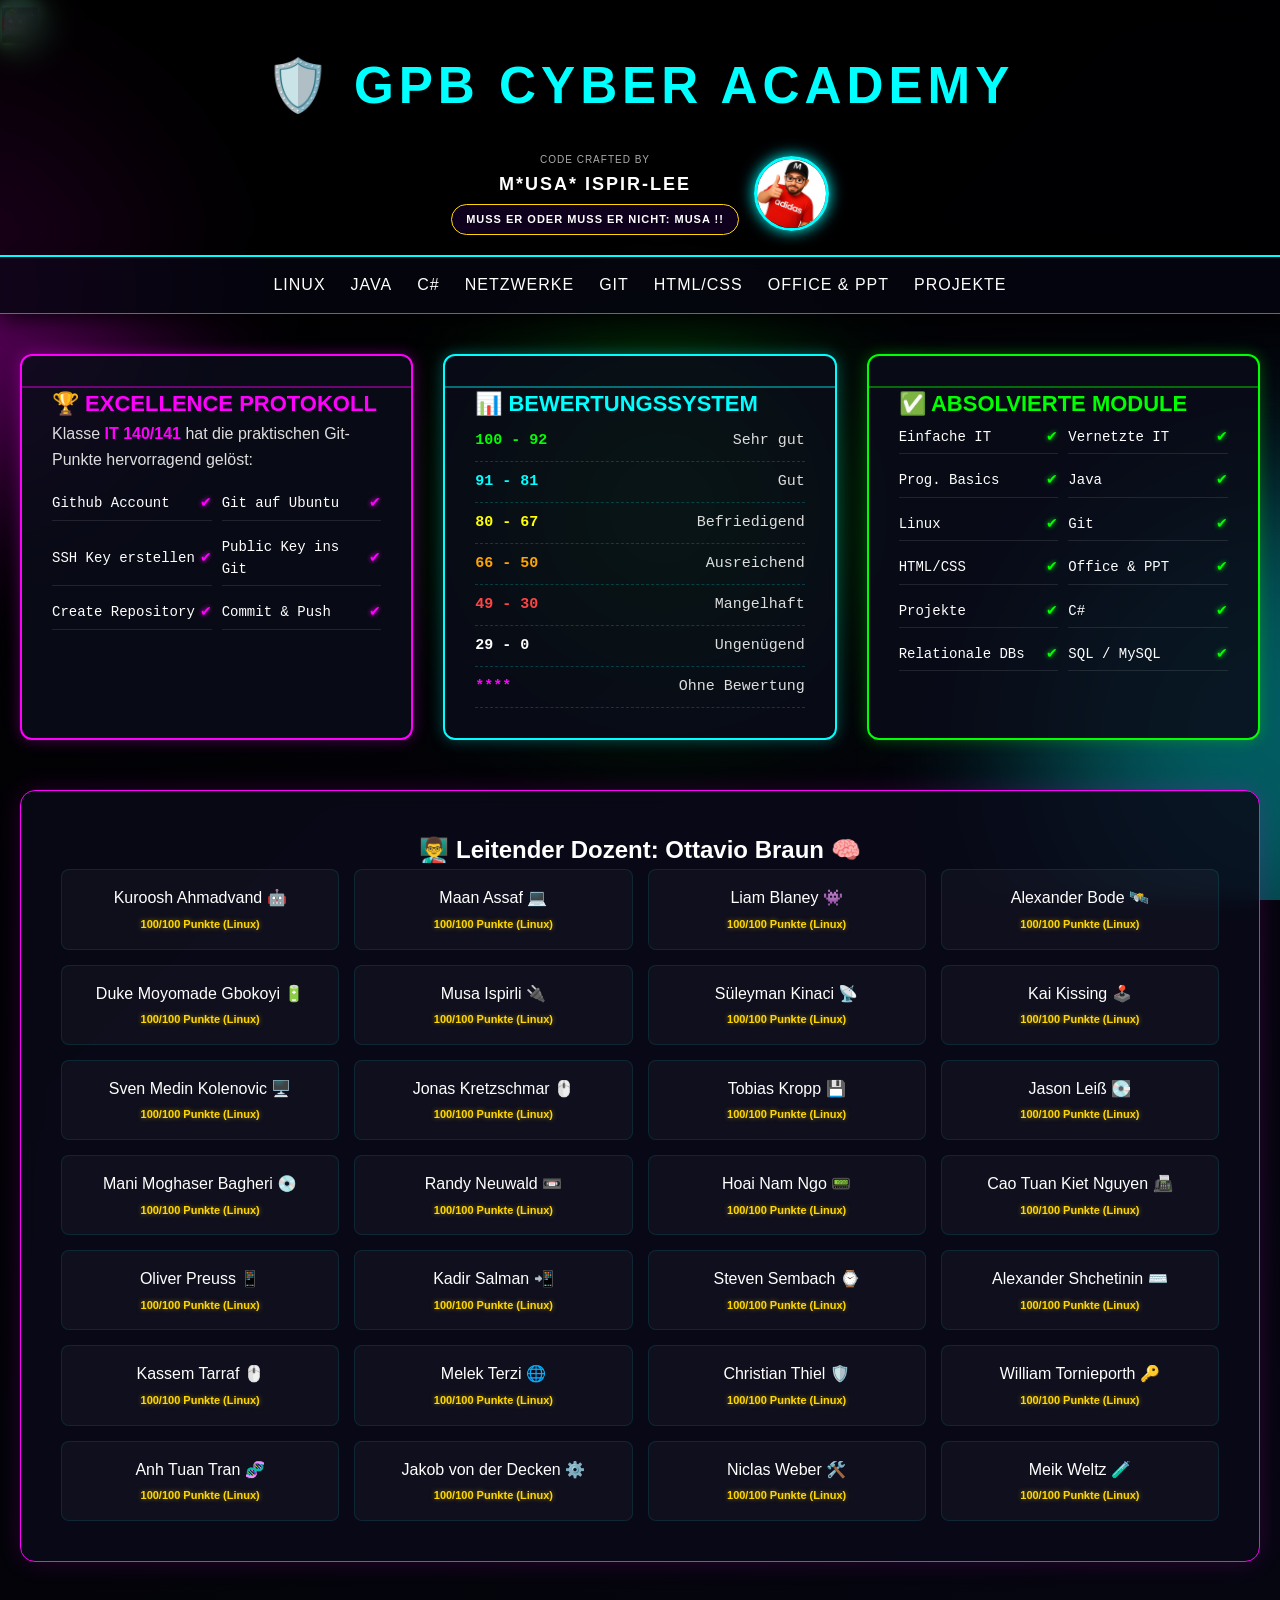
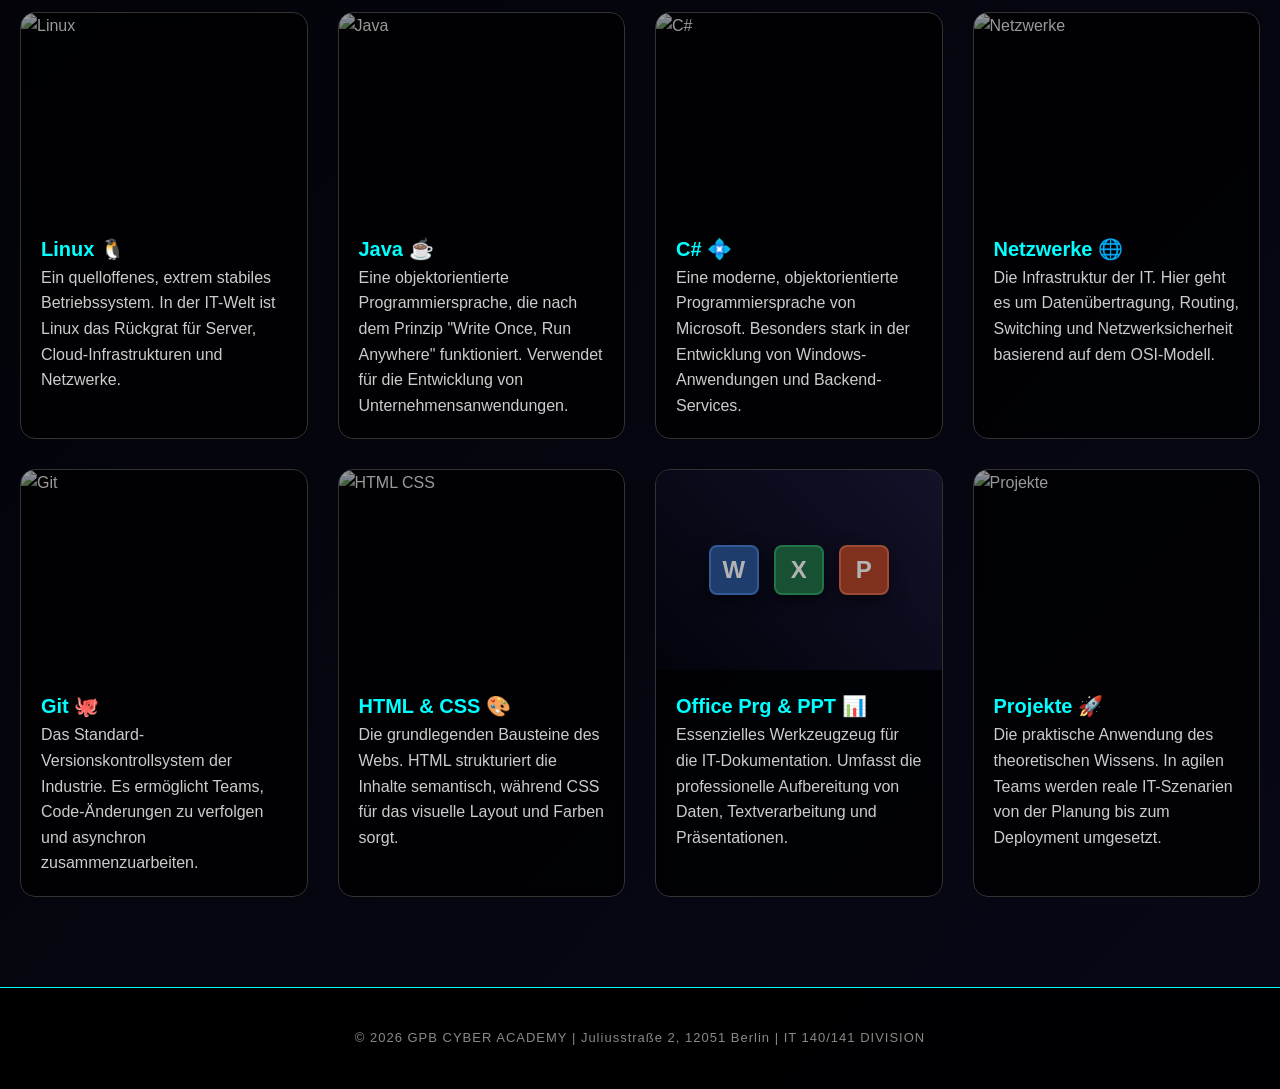
==== commit c4ddaaa6: "ADD gpblinux.html to repo" ====
--- a/gpblinux.html
+++ b/gpblinux.html
@@ -5,364 +5,456 @@
     <meta name="viewport" content="width=device-width, initial-scale=1.0">
     <title>GPB Cyber Academy - Ultra HD Edition</title>
     <style>
+        /* --- GRUNDLEGENDE BROWSER-STABILISIERUNG --- */
+        *, *::before, *::after {
+            box-sizing: border-box;
+            margin: 0;
+            padding: 0;
+        }
+
+        html { 
+            scroll-behavior: smooth; 
+            scroll-padding-top: 160px; 
+        }
+
+        body {
+            background: linear-gradient(-45deg, #050510, #13132b, #0a0b1e, #000000);
+            background-size: 400% 400%;
+            animation: flow 15s ease infinite;
+            color: #ffffff;
+            font-family: 'Segoe UI', Tahoma, Geneva, Verdana, sans-serif;
+            line-height: 1.6;
+            overflow-x: hidden;
+        }
+
         /* --- ANIMATIONS-INSTRUMENTE --- */
-        html {
-            scroll-behavior: smooth;
-            scroll-padding-top: 110px; /* Verhindert, dass der Header das angewählte Modul verdeckt */
-        }
-
-        @keyframes flow {
-            0% { background-position: 0% 50%; }
-            50% { background-position: 100% 50%; }
-            100% { background-position: 0% 50%; }
-        }
-
-        @keyframes scanline {
-            0% { bottom: 100%; }
-            100% { bottom: 0%; }
-        }
-
-        @keyframes neonPulse {
-            0%, 100% { box-shadow: 0 0 5px #0ff, inset 0 0 5px #0ff; }
-            50% { box-shadow: 0 0 20px #0ff, inset 0 0 10px #0ff; }
-        }
-
-        @keyframes float {
-            0% { transform: translateY(0px); }
-            50% { transform: translateY(-8px); }
-            100% { transform: translateY(0px); }
-        }
-
+        @keyframes flow { 0% { background-position: 0% 50%; } 50% { background-position: 100% 50%; } 100% { background-position: 0% 50%; } }
+        @keyframes scanline { 0% { bottom: 100%; } 100% { bottom: 0%; } }
+        @keyframes neonPulse { 0%, 100% { box-shadow: 0 0 5px #0ff, inset 0 0 5px #0ff; } 50% { box-shadow: 0 0 20px #0ff, inset 0 0 10px #0ff; } }
+        @keyframes float { 0% { transform: translateY(0px); } 50% { transform: translateY(-10px); } 100% { transform: translateY(0px); } }
+
+        /* Glitch Animationen */
         @keyframes glitch {
-            0% { text-shadow: 2px 0 #ff00ff, -2px 0 #0ff; }
-            20% { text-shadow: -2px 0 #ff00ff, 2px 0 #0ff; }
-            40% { text-shadow: 2px 0 #ff00ff, -2px 0 #0ff; }
-            60% { text-shadow: -2px 0 #ff00ff, 2px 0 #0ff; }
-            80% { text-shadow: 2px 0 #ff00ff, -2px 0 #0ff; }
-            100% { text-shadow: -2px 0 #ff00ff, 2px 0 #0ff; }
-        }
-
-        @keyframes textPulse {
-            0%, 100% { opacity: 1; }
-            50% { opacity: 0.7; }
-        }
-
-        /* Neue Animation für das angeklickte Ziel */
+            0% { text-shadow: 3px 0 #ff00ff, -3px 0 #0ff, 0 0 20px #0ff; }
+            20% { text-shadow: -3px 0 #ff00ff, 3px 0 #0ff, 0 0 20px #0ff; }
+            40% { text-shadow: 3px 0 #ff00ff, -3px 0 #0ff, 0 0 20px #0ff; }
+            60% { text-shadow: -3px 0 #ff00ff, 3px 0 #0ff, 0 0 20px #0ff; }
+            80% { text-shadow: 3px 0 #ff00ff, -3px 0 #0ff, 0 0 20px #0ff; }
+            100% { text-shadow: -3px 0 #ff00ff, 3px 0 #0ff, 0 0 20px #0ff; }
+        }
+        @keyframes glitch-cyan {
+            0% { text-shadow: 2px 0 #0ff, -2px 0 #fff, 0 0 10px #0ff; }
+            50% { text-shadow: -2px 0 #0ff, 2px 0 #fff, 0 0 10px #0ff; }
+            100% { text-shadow: 2px 0 #0ff, -2px 0 #fff, 0 0 10px #0ff; }
+        }
+        @keyframes glitch-green {
+            0% { text-shadow: 2px 0 #0f0, -2px 0 #fff, 0 0 10px #0f0; }
+            50% { text-shadow: -2px 0 #0f0, 2px 0 #fff, 0 0 10px #0f0; }
+            100% { text-shadow: 2px 0 #0f0, -2px 0 #fff, 0 0 10px #0f0; }
+        }
         @keyframes targetGlow {
             0% { box-shadow: 0 0 40px #ff00ff, inset 0 0 20px #ff00ff; border-color: #ff00ff; transform: scale(1.05); }
             100% { box-shadow: 0 0 15px #ff00ff; border-color: #ff00ff; transform: scale(1); }
         }
 
-        /* --- BASIS DESIGN --- */
-        body {
-            margin: 0;
-            background: linear-gradient(-45deg, #050510, #1a1a3a, #0a0b1e, #000000);
-            background-size: 400% 400%;
-            animation: flow 20s ease infinite;
-            color: #ffffff;
-            font-family: 'Segoe UI', Tahoma, Geneva, Verdana, sans-serif;
-            line-height: 1.6;
-        }
-
+        /* Signatur & Namen Animationen */
+        @keyframes colorCycle {
+            0% { color: #0ff; text-shadow: 0 0 10px #0ff, 0 0 20px #0ff; }
+            33% { color: #ff00ff; text-shadow: 0 0 10px #ff00ff, 0 0 20px #ff00ff; }
+            66% { color: #0f0; text-shadow: 0 0 10px #0f0, 0 0 20px #0f0; }
+            100% { color: #0ff; text-shadow: 0 0 10px #0ff, 0 0 20px #0ff; }
+        }
+        @keyframes avatarGlow {
+            0% { box-shadow: 0 0 10px #0ff, 0 0 20px #0ff; border-color: #0ff; }
+            33% { box-shadow: 0 0 15px #ff00ff, 0 0 30px #ff00ff; border-color: #ff00ff; }
+            66% { box-shadow: 0 0 10px #0f0, 0 0 20px #0f0; border-color: #0f0; }
+            100% { box-shadow: 0 0 10px #0ff, 0 0 20px #0ff; border-color: #0ff; }
+        }
+        @keyframes sloganPulse {
+            0%, 100% { color: #ffd700; text-shadow: 0 0 5px #ffd700; box-shadow: 0 0 10px rgba(255, 215, 0, 0.4); border-color: #ffd700; }
+            50% { color: #fff; text-shadow: 0 0 15px #ff8c00, 0 0 20px #ff8c00; box-shadow: 0 0 20px rgba(255, 140, 0, 0.8); border-color: #ff8c00; }
+        }
+        @keyframes dozentGlow {
+            0%, 100% { text-shadow: 0 0 15px #ff00ff, 0 0 30px #ff00ff; color: #fff; transform: scale(1); }
+            50% { text-shadow: 0 0 25px #0ff, 0 0 50px #0ff; color: #0ff; transform: scale(1.05); }
+        }
+        @keyframes studentNamePulse {
+            0%, 100% { color: #fff; text-shadow: 0 0 2px #0ff; }
+            50% { color: #cffff0; text-shadow: 0 0 10px #0ff; }
+        }
+
+        /* Noten Farb-Skala Pulse */
+        @keyframes gradePulse1 { 0%, 100% { text-shadow: 0 0 5px #0f0; } 50% { text-shadow: 0 0 15px #0f0; } }
+        @keyframes gradePulse2 { 0%, 100% { text-shadow: 0 0 5px #0ff; } 50% { text-shadow: 0 0 12px #0ff; } }
+        @keyframes gradePulse3 { 0%, 100% { text-shadow: 0 0 5px #ff0; } 50% { text-shadow: 0 0 12px #ff0; } }
+        @keyframes gradePulse4 { 0%, 100% { text-shadow: 0 0 5px #ffa500; } 50% { text-shadow: 0 0 12px #ffa500; } }
+        @keyframes gradePulse5 { 0%, 100% { text-shadow: 0 0 5px #ff4444; } 50% { text-shadow: 0 0 12px #ff4444; } }
+        @keyframes gradeWarning { 0%, 100% { color: #ff0000; text-shadow: 0 0 8px #ff0000; } 50% { color: #880000; text-shadow: none; } }
+
+        /* --- DYNAMISCHE PARTIKEL-ANIMATIONEN --- */
+        @keyframes slideRight { 0% { transform: translateX(0) scale(1); } 100% { transform: translateX(80vw) scale(1.2); } }
+        @keyframes slideLeft { 0% { transform: translateX(0) scale(1.2); } 100% { transform: translateX(-80vw) scale(1); } }
+        @keyframes slideCenter { 0% { transform: translateX(-30vw) translateY(-20vh); } 100% { transform: translateX(30vw) translateY(20vh); } }
+        @keyframes shootRight { 0% { transform: translate(-10vw, 50vh) scale(1) rotate(0deg); opacity: 1; } 100% { transform: translate(110vw, -20vh) scale(1.5) rotate(360deg); opacity: 0; } }
+        @keyframes shootLeft { 0% { transform: translate(110vw, 80vh) scale(1) rotate(0deg); opacity: 1; } 100% { transform: translate(-10vw, 10vh) scale(0.5) rotate(-360deg); opacity: 0; } }
+        @keyframes bounceAround { 0% { transform: translate(0, 0) rotate(0deg); } 33% { transform: translate(30vw, -40vh) rotate(120deg); } 66% { transform: translate(60vw, 20vh) rotate(240deg); } 100% { transform: translate(110vw, -10vh) rotate(360deg); } }
+        @keyframes floatUp { 0% { transform: translate(0, 110vh) rotate(0deg); opacity: 1; } 100% { transform: translate(20vw, -10vh) rotate(360deg); opacity: 0; } }
+
+        .cyber-bg-layer {
+            position: fixed; top: 0; left: 0; right: 0; bottom: 0;
+            z-index: -1; overflow: hidden; pointer-events: none;
+        }
+        .orb { position: absolute; border-radius: 50%; filter: blur(90px); opacity: 0.35; }
+        .orb-magenta { width: 400px; height: 400px; background: #ff00ff; top: 10%; left: -20%; animation: slideRight 15s infinite alternate ease-in-out; }
+        .orb-cyan { width: 500px; height: 500px; background: #00ffff; bottom: -10%; right: -20%; animation: slideLeft 18s infinite alternate ease-in-out; }
+        .orb-green { width: 300px; height: 300px; background: #00ff00; top: 40%; left: 40%; animation: slideCenter 25s infinite alternate ease-in-out; }
+
+        .particle { position: absolute; font-size: 28px; filter: drop-shadow(0 0 10px currentColor); opacity: 0.8; }
+        .p-1 { color: #0ff; animation: shootRight 6s infinite ease-in; }
+        .p-2 { color: #ff00ff; animation: bounceAround 12s infinite linear; }
+        .p-3 { color: #0f0; animation: shootLeft 8s infinite ease-in 2s; }
+        .p-4 { color: #ff0; animation: floatUp 10s infinite linear 1s; font-size: 35px; }
+        .p-5 { color: #0ff; animation: bounceAround 15s infinite linear reverse; }
+        .p-6 { color: #ff00ff; animation: shootRight 7s infinite ease-in 3s; font-size: 20px; }
+        .p-7 { color: #0f0; animation: shootLeft 9s infinite ease-in 1s; }
+        .p-8 { color: #fff; animation: floatUp 8s infinite linear 4s; }
+        .p-9 { color: #0ff; animation: shootRight 9s infinite ease-in 1.5s; font-size: 24px; }
+        .p-10 { color: #ff00ff; animation: bounceAround 18s infinite linear 2.5s; font-size: 30px; }
+        .p-11 { color: #0f0; animation: floatUp 12s infinite linear 3s; font-size: 22px; }
+        .p-12 { color: #ff0; animation: shootLeft 11s infinite ease-in 0.5s; font-size: 28px; }
+        .p-13 { color: #fff; animation: bounceAround 20s infinite linear reverse 4s; font-size: 26px; }
+        .p-14 { color: #0ff; animation: floatUp 14s infinite linear 5s; font-size: 32px; }
+        .p-15 { color: #ff00ff; animation: shootRight 10s infinite ease-in 4.5s; font-size: 18px; }
+        .p-16 { color: #0f0; animation: shootLeft 13s infinite ease-in 3.5s; font-size: 25px; }
+
+        /* --- HEADER & NAVIGATION (ROBUSTE GRID ARCHITEKTUR) --- */
         header {
-            background: rgba(0, 0, 0, 0.8);
+            background: rgba(0, 0, 0, 0.7);
             border-bottom: 2px solid #0ff;
-            padding: 20px;
-            text-align: center;
-            position: sticky;
-            top: 0;
+            padding: 30px 20px;
+            display: grid;
+            grid-template-columns: 1fr auto 1fr; /* Links (leer), Mitte (Titel), Rechts (Signatur) */
+            align-items: center;
+            gap: 20px;
             z-index: 2000;
-            backdrop-filter: blur(10px);
-        }
-
-        .logo-hd {
-            font-size: 32px;
+            backdrop-filter: blur(15px);
+            position: relative;
+        }
+
+        .main-header-title {
+            grid-column: 2; /* Zwingt den Titel immer in die Mitte */
+            font-size: clamp(1.8rem, 4vw, 3.5rem); 
             font-weight: 900;
             letter-spacing: 5px;
             color: #0ff;
-            animation: glitch 3s infinite alternate;
+            text-transform: uppercase;
+            text-align: center;
+            animation: glitch 2.5s infinite alternate, float 6s ease-in-out infinite;
+            white-space: nowrap; /* Verhindert ungewollten Umbruch */
+        }
+
+        /* --- DIE ENTWICKLER-SIGNATUR MIT BILD --- */
+        .creator-tag {
+            grid-column: 3; /* Zwingt die Signatur strikt nach rechts */
+            justify-self: end; /* Bündig rechts ausrichten */
+            display: flex;
+            align-items: center;
+            gap: 15px;
+            text-align: right;
+            font-family: 'Segoe UI', Tahoma, Geneva, Verdana, sans-serif;
+            animation: float 6s ease-in-out infinite reverse;
+        }
+        
+        .creator-info {
+            display: flex;
+            flex-direction: column;
+            align-items: flex-end;
+        }
+
+        .creator-avatar {
+            width: 75px;
+            height: 75px;
+            border-radius: 50%;
+            border: 3px solid #0ff;
+            box-shadow: 0 0 15px #0ff;
+            object-fit: cover;
+            animation: avatarGlow 6s infinite;
+            transition: transform 0.4s ease;
+        }
+
+        .creator-avatar:hover { transform: scale(1.15) rotate(5deg); }
+
+        .creator-tag .made-by {
+            font-size: 18px; font-weight: 900; animation: colorCycle 6s infinite;
+            letter-spacing: 2px; text-transform: uppercase;
+        }
+        
+        .creator-tag .slogan {
+            display: inline-block; font-size: 11px; font-weight: bold; margin-top: 5px;
+            padding: 6px 14px; background: rgba(20, 0, 40, 0.7); border: 1px solid #ffd700;
+            border-radius: 20px; backdrop-filter: blur(5px); animation: sloganPulse 2s infinite alternate;
+            letter-spacing: 1px; text-transform: uppercase;
         }
 
         nav.cyber-nav {
-            background-color: rgba(5, 5, 16, 0.9);
+            background-color: rgba(5, 5, 16, 0.85);
             border-bottom: 1px solid #ff00ff;
-            padding: 15px 0;
-            text-align: center;
+            padding: 15px 20px;
+            display: flex;
+            flex-wrap: wrap; 
+            justify-content: center;
+            gap: 15px 25px;
             position: sticky;
-            top: 76px;
+            top: 0; 
             z-index: 1000;
-            box-shadow: 0 5px 15px rgba(0, 0, 0, 0.8);
-        }
-
+            box-shadow: 0 5px 25px rgba(0, 0, 0, 0.9);
+            backdrop-filter: blur(10px);
+        }
         nav.cyber-nav a {
-            color: #fff;
-            text-decoration: none;
-            margin: 0 15px;
-            font-size: 16px;
-            text-transform: uppercase;
-            letter-spacing: 1px;
-            transition: color 0.3s, text-shadow 0.3s;
-        }
-
-        nav.cyber-nav a:hover {
-            color: #0ff;
-            text-shadow: 0 0 10px #0ff;
-        }
-
+            color: #fff; text-decoration: none; font-size: 16px;
+            text-transform: uppercase; letter-spacing: 1px; transition: 0.3s;
+        }
+        nav.cyber-nav a:hover { color: #0ff; text-shadow: 0 0 10px #0ff; transform: scale(1.1); }
+
+        /* --- MAIN LAYOUT & DASHBOARD --- */
         main {
-            max-width: 1300px;
-            margin: 0 auto;
-            padding: 40px 20px;
-        }
-
-        /* --- TOP SECTION (PROTOKOLL & NOTEN) --- */
-        .dashboard {
-            display: grid;
-            grid-template-columns: 2fr 1fr;
-            gap: 30px;
-            margin-bottom: 50px;
+            width: 100%; max-width: 1400px; margin: 0 auto;
+            padding: 40px 20px; position: relative; z-index: 1;
+        }
+
+        .dashboard-grid {
+            display: grid; grid-template-columns: repeat(auto-fit, minmax(300px, 1fr));
+            gap: 30px; margin-bottom: 50px;
         }
 
         .card {
-            background: rgba(16, 17, 40, 0.9);
-            border: 1px solid #333;
-            padding: 30px;
-            border-radius: 12px;
-            position: relative;
-            overflow: hidden;
-            box-shadow: 0 0 20px rgba(0,0,0,0.5);
-        }
-
-        .card::after {
-            content: "";
-            position: absolute;
-            width: 100%;
-            height: 2px;
-            background: rgba(0, 255, 255, 0.2);
-            left: 0;
-            animation: scanline 4s linear infinite;
-        }
-
-        .highlight-text { color: #0ff; font-weight: bold; text-shadow: 0 0 5px #0ff; }
-        .magenta-text { color: #ff00ff; text-shadow: 0 0 5px #ff00ff; }
-        .pulsing-text { animation: textPulse 2s infinite; }
-
-        /* Strukturierte Notenliste */
-        .grade-list {
-            list-style: none;
-            padding: 0;
-            font-family: 'Courier New', Courier, monospace;
-            font-size: 15px;
-        }
-
-        .grade-list li {
-            display: flex;
-            justify-content: flex-start;
-            gap: 20px;
-            padding: 8px 0;
-            border-bottom: 1px dashed rgba(0, 255, 255, 0.2);
-        }
-
-        .grade-list li:last-child { border-bottom: none; }
-        
-        .score-range {
-            width: 85px;
-            text-align: right;
-            color: #0ff;
-            font-weight: bold;
-            text-shadow: 0 0 5px #0ff;
-        }
+            background: rgba(10, 12, 25, 0.85); padding: 30px; border-radius: 12px;
+            position: relative; overflow: hidden; transition: transform 0.4s ease, box-shadow 0.4s ease;
+            backdrop-filter: blur(5px); display: flex; flex-direction: column;
+        }
+        .card:hover { transform: translateY(-8px); }
+        .card::after { content: ""; position: absolute; width: 100%; height: 2px; left: 0; animation: scanline 3s linear infinite; }
+        
+        .card-magenta { border: 2px solid #ff00ff; box-shadow: 0 0 15px rgba(255,0,255,0.3); }
+        .card-magenta::after { background: rgba(255, 0, 255, 0.4); }
+        .card-cyan { border: 2px solid #00ffff; box-shadow: 0 0 15px rgba(0,255,255,0.3); }
+        .card-cyan::after { background: rgba(0, 255, 255, 0.4); }
+        .card-green { border: 2px solid #00ff00; box-shadow: 0 0 15px rgba(0,255,0,0.3); }
+        .card-green::after { background: rgba(0, 255, 0, 0.4); }
+
+        .two-col-list {
+            display: grid; grid-template-columns: repeat(auto-fit, minmax(130px, 1fr));
+            gap: 10px; list-style: none; padding: 0; font-family: 'Courier New', monospace; font-size: 14px;
+        }
+        .two-col-list li {
+            display: flex; justify-content: space-between; align-items: center;
+            padding: 5px 0; border-bottom: 1px solid rgba(255,255,255,0.1);
+        }
+
+        .grade-list { list-style: none; padding: 0; font-family: 'Courier New', Courier, monospace; font-size: 15px; }
+        .grade-list li { display: flex; justify-content: space-between; padding: 8px 0; border-bottom: 1px dashed rgba(0, 255, 255, 0.2); }
 
         /* --- HALL OF FAME --- */
         .hall-of-fame {
-            background: rgba(10, 10, 30, 0.8);
-            border: 1px solid #ff00ff;
-            padding: 40px;
-            border-radius: 15px;
-            margin-bottom: 50px;
-            box-shadow: 0 0 20px rgba(255, 0, 255, 0.1);
+            background: rgba(10, 10, 25, 0.85); border: 1px solid #ff00ff; padding: 40px;
+            border-radius: 15px; margin-bottom: 50px; box-shadow: 0 0 25px rgba(255, 0, 255, 0.15); backdrop-filter: blur(10px);
         }
 
         .student-grid {
-            display: grid;
-            grid-template-columns: repeat(auto-fill, minmax(250px, 1fr));
-            gap: 15px;
-            list-style: none;
-            padding: 0;
-        }
-
+            display: grid; grid-template-columns: repeat(4, 1fr); gap: 15px; padding: 0; list-style: none;
+        }
         .student-grid li {
-            background: rgba(255, 255, 255, 0.03);
-            border: 1px solid rgba(0, 255, 255, 0.1);
-            padding: 15px;
-            border-radius: 8px;
-            text-align: center;
-            transition: 0.3s;
-        }
-
+            background: rgba(255, 255, 255, 0.03); border: 1px solid rgba(0, 255, 255, 0.1);
+            padding: 15px; border-radius: 8px; text-align: center; transition: 0.3s;
+        }
         .student-grid li:hover {
-            background: rgba(0, 255, 255, 0.1);
-            border-color: #0ff;
-            transform: translateY(-3px);
-            animation: neonPulse 2s infinite;
-        }
-
-        .points { display: block; font-size: 11px; color: #ffd700; margin-top: 5px; font-weight: bold; }
-
-        /* --- MODULE --- */
+            background: rgba(0, 255, 255, 0.1); border-color: #0ff;
+            transform: translateY(-5px) scale(1.03); animation: neonPulse 1.5s infinite;
+            box-shadow: 0 0 15px rgba(0, 255, 255, 0.4);
+        }
+
+        /* --- MODULE BOTTOM GRID --- */
         .module-grid {
-            display: grid;
-            grid-template-columns: repeat(auto-fill, minmax(300px, 1fr));
-            gap: 30px;
-        }
-
+            display: grid; grid-template-columns: repeat(auto-fill, minmax(280px, 1fr)); gap: 30px;
+        }
         .module-item {
-            display: flex;
-            flex-direction: column;
-            background: #000;
-            border-radius: 15px;
-            overflow: hidden;
-            border: 1px solid #333;
-            transition: 0.5s;
-            text-decoration: none;
-            color: inherit;
-            cursor: pointer;
-            animation: float 6s ease-in-out infinite;
-        }
-
-        .module-item:nth-child(even) {
-            animation-delay: 3s;
-        }
-
-        .module-item:hover { 
-            border-color: #ff00ff; 
-            transform: scale(1.05) translateY(-10px); 
-            box-shadow: 0 10px 25px rgba(255, 0, 255, 0.3);
-        }
-
-        /* Dies greift, wenn das Modul über die Navigation angeklickt wird */
-        .module-item:target {
-            animation: targetGlow 1.5s ease-out forwards;
-        }
-
-        .module-item img { width: 100%; height: 200px; object-fit: cover; opacity: 0.7; transition: 0.5s; filter: grayscale(30%); }
-        .module-item:hover img { opacity: 1; filter: grayscale(0%); }
-        .module-item:target img { opacity: 1; filter: grayscale(0%); }
-
+            display: flex; flex-direction: column; background: rgba(0, 0, 0, 0.7); border-radius: 15px;
+            overflow: hidden; border: 1px solid #333; transition: 0.5s; text-decoration: none;
+            color: inherit; cursor: pointer; animation: float 6s ease-in-out infinite; backdrop-filter: blur(5px);
+        }
+        .module-item:nth-child(even) { animation-delay: 3s; }
+        .module-item:hover { border-color: #ff00ff; transform: scale(1.05) translateY(-10px); box-shadow: 0 10px 25px rgba(255, 0, 255, 0.4); }
+        .module-item:target { animation: targetGlow 1.5s ease-out forwards; }
+        .module-item img { width: 100%; height: 200px; object-fit: cover; opacity: 0.6; transition: 0.5s; filter: grayscale(40%); }
+        .module-item:hover img, .module-item:target img { opacity: 1; filter: grayscale(0%); }
         .module-content { padding: 20px; flex-grow: 1; }
-        .module-content h3 { color: #0ff; margin-top: 0; transition: color 0.3s; }
+        .module-content h3 { color: #0ff; transition: color 0.3s; margin-top: 0; font-size: 20px; }
         .module-item:hover h3 { color: #ff00ff; text-shadow: 0 0 8px #ff00ff; }
         
         .office-logos {
-            width: 100%;
-            height: 200px;
-            display: flex;
-            justify-content: center;
-            align-items: center;
-            gap: 15px;
-            background: linear-gradient(45deg, #050510, #1a1a3a);
-            opacity: 0.7;
-            transition: 0.5s;
-        }
-        
-        .module-item:hover .office-logos { opacity: 1; }
-        .module-item:target .office-logos { opacity: 1; }
-
+            width: 100%; height: 200px; display: flex; justify-content: center; align-items: center;
+            gap: 15px; background: linear-gradient(45deg, #050510, #1a1a3a); opacity: 0.7; transition: 0.5s;
+        }
+        .module-item:hover .office-logos, .module-item:target .office-logos { opacity: 1; }
         .office-icon {
-            width: 50px;
-            height: 50px;
-            display: flex;
-            justify-content: center;
-            align-items: center;
-            font-size: 24px;
-            font-weight: bold;
-            color: white;
-            border-radius: 8px;
-            box-shadow: 0 5px 15px rgba(0,0,0,0.5);
-        }
-
-        .icon-word { background-color: #2b579a; border: 2px solid #4a7fd6; }
-        .icon-excel { background-color: #217346; border: 2px solid #33a566; }
-        .icon-ppt { background-color: #b7472a; border: 2px solid #e06c4c; }
-
+            width: 50px; height: 50px; display: flex; justify-content: center; align-items: center;
+            font-size: 24px; font-weight: bold; color: white; border-radius: 8px; box-shadow: 0 5px 15px rgba(0,0,0,0.5);
+        }
+
+        /* --- STRIKTE MEDIA QUERIES GEGEN ÜBERLAPPUNGEN --- */
+        @media (max-width: 1300px) {
+            /* Bevor es eng wird, bricht der Header sauber um */
+            header {
+                grid-template-columns: 1fr;
+                gap: 25px;
+                padding: 20px 10px;
+            }
+            .main-header-title {
+                grid-column: 1;
+                white-space: normal; /* Erlaubt weichen Umbruch auf Tablets */
+            }
+            .creator-tag {
+                grid-column: 1;
+                justify-self: center;
+                text-align: center;
+                flex-direction: row;
+                justify-content: center;
+            }
+            .creator-info {
+                align-items: center;
+            }
+        }
+
+        @media (max-width: 1100px) {
+            .student-grid { grid-template-columns: repeat(3, 1fr); }
+        }
+
+        @media (max-width: 800px) {
+            .student-grid { grid-template-columns: repeat(2, 1fr); }
+            .dozent-title { font-size: 26px; }
+            .creator-tag { flex-direction: column-reverse; gap: 10px; } /* Avatar nach oben auf dem Handy */
+        }
+
+        @media (max-width: 500px) {
+            .student-grid { grid-template-columns: 1fr; }
+            .two-col-list { grid-template-columns: 1fr; }
+            .hall-of-fame { padding: 25px 15px; }
+            .card { padding: 20px; }
+        }
     </style>
 </head>
 <body>
 
+<div class="cyber-bg-layer">
+    <div class="orb orb-magenta"></div> <div class="orb orb-cyan"></div> <div class="orb orb-green"></div>
+    <div class="particle p-1">⚡</div> <div class="particle p-2">⭐</div> <div class="particle p-3">🌀</div> <div class="particle p-4">🚀</div>
+    <div class="particle p-5">✨</div> <div class="particle p-6">⚡</div> <div class="particle p-7">⭐</div> <div class="particle p-8">💠</div>
+    <div class="particle p-9">💻</div> <div class="particle p-10">👾</div> <div class="particle p-11">📡</div> <div class="particle p-12">🔐</div>
+    <div class="particle p-13">🔋</div> <div class="particle p-14">🌌</div> <div class="particle p-15">🛰️</div> <div class="particle p-16">🤖</div>
+</div>
+
 <header>
-    <div class="logo-hd">🛡️ GPB CYBER ACADEMY</div>
+    <div></div> 
+    
+    <h1 class="main-header-title">🛡️ GPB CYBER ACADEMY</h1>
+    
+    <div class="creator-tag">
+        <div class="creator-info">
+            <div style="font-size: 10px; color: #aaa; font-weight: normal; letter-spacing: 1px; margin-bottom: 2px;">CODE CRAFTED BY</div>
+            <div class="made-by">M*USA* ISPIR-LEE</div>
+            <div class="slogan">muss er oder muss er nicht: MUSA !!</div>
+        </div>
+        <img src="pictures/unnamed.jpg" alt="Musa Ispir-Lee" class="creator-avatar">
+    </div>
 </header>
 
 <nav class="cyber-nav">
-    <a href="#linux">Linux</a>
-    <a href="#java">Java</a>
-    <a href="#csharp">C#</a>
-    <a href="#netzwerke">Netzwerke</a>
-    <a href="#git">Git</a>
-    <a href="#htmlcss">HTML/CSS</a>
-    <a href="#office">Office & PPT</a>
-    <a href="#projekte">Projekte</a>
+    <a href="#linux">Linux</a> <a href="#java">Java</a> <a href="#csharp">C#</a> 
+    <a href="#netzwerke">Netzwerke</a> <a href="#git">Git</a> <a href="#htmlcss">HTML/CSS</a> 
+    <a href="#office">Office & PPT</a> <a href="#projekte">Projekte</a>
 </nav>
 
 <main>
-    <div class="dashboard">
-        <div class="card">
-            <h2 class="magenta-text" style="animation: glitch 4s infinite;">🏆 EXCELLENCE PROTOKOLL</h2>
-            <p class="pulsing-text">Die Schulleitung bestätigt: Die Klasse <span class="highlight-text">IT 140/141</span> hat die praktischen Git-Punkte hervorragend gelöst:</p>
-            <ul style="column-count: 2; padding-left: 20px;">
-                <li>Github Account</li> 
-                <li>Git auf Ubuntu</li> 
-                <li>SSH Key generieren</li>
-                <li>Public Key ins Git</li> 
-                <li>Create Repository</li> 
-                <li>Commit & Push</li>
+    <div class="dashboard-grid">
+        
+        <div class="card card-magenta">
+            <h2 style="color: #ff00ff; margin-top: 0; font-size: 22px; animation: glitch 4s infinite;">🏆 EXCELLENCE PROTOKOLL</h2>
+            <p style="color: #ddd; margin-bottom: 15px;">Klasse <span style="color: #ff00ff; font-weight: bold;">IT 140/141</span> hat die praktischen Git-Punkte hervorragend gelöst:</p>
+            <ul class="two-col-list">
+                <li><span>Github Account</span> <span style="color:#ff00ff; text-shadow: 0 0 5px #ff00ff;">✔</span></li> 
+                <li><span>Git auf Ubuntu</span> <span style="color:#ff00ff; text-shadow: 0 0 5px #ff00ff;">✔</span></li> 
+                <li><span>SSH Key erstellen</span> <span style="color:#ff00ff; text-shadow: 0 0 5px #ff00ff;">✔</span></li>
+                <li><span>Public Key ins Git</span> <span style="color:#ff00ff; text-shadow: 0 0 5px #ff00ff;">✔</span></li> 
+                <li><span>Create Repository</span> <span style="color:#ff00ff; text-shadow: 0 0 5px #ff00ff;">✔</span></li> 
+                <li><span>Commit & Push</span> <span style="color:#ff00ff; text-shadow: 0 0 5px #ff00ff;">✔</span></li>
             </ul>
         </div>
-        <div class="card">
-            <h3 class="highlight-text">📊 BEWERTUNGSSYSTEM</h3>
+
+        <div class="card card-cyan">
+            <h3 style="color: #0ff; margin-top: 0; font-size: 22px; animation: glitch-cyan 4s infinite;">📊 BEWERTUNGSSYSTEM</h3>
             <ul class="grade-list">
-                <li><span class="score-range">100 - 92</span> <span class="score-label">Sehr gut</span></li>
-                <li><span class="score-range">91 - 81</span> <span class="score-label">Gut</span></li>
-                <li><span class="score-range">80 - 67</span> <span class="score-label">Befriedigend</span></li>
-                <li><span class="score-range">66 - 50</span> <span class="score-label">Ausreichend</span></li>
-                <li><span class="score-range">49 - 30</span> <span class="score-label">Mangelhaft</span></li>
-                <li><span class="score-range">29 -  0</span> <span class="score-label">Ungenügend</span></li>
-                <li><span class="score-range" style="color:#ff00ff;">****</span> <span class="score-label">Noch ohne Bewertung</span></li>
+                <li><span style="width: 85px; font-weight: bold; color: #0f0; animation: gradePulse1 2s infinite;">100 - 92</span> <span style="color: #ddd;">Sehr gut</span></li>
+                <li><span style="width: 85px; font-weight: bold; color: #0ff; animation: gradePulse2 2s infinite;"> 91 - 81</span> <span style="color: #ddd;">Gut</span></li>
+                <li><span style="width: 85px; font-weight: bold; color: #ff0; animation: gradePulse3 2s infinite;"> 80 - 67</span> <span style="color: #ddd;">Befriedigend</span></li>
+                <li><span style="width: 85px; font-weight: bold; color: #ffa500; animation: gradePulse4 2s infinite;"> 66 - 50</span> <span style="color: #ddd;">Ausreichend</span></li>
+                <li><span style="width: 85px; font-weight: bold; color: #ff4444; animation: gradePulse5 2s infinite;"> 49 - 30</span> <span style="color: #ddd;">Mangelhaft</span></li>
+                <li><span style="width: 85px; font-weight: bold; animation: gradeWarning 1s infinite;"> 29 -  0</span> <span style="color: #ddd;">Ungenügend</span></li>
+                <li><span style="width: 85px; font-weight: bold; color: #ff00ff;">  **** </span> <span style="color: #ddd;">Ohne Bewertung</span></li>
+            </ul>
+        </div>
+
+        <div class="card card-green">
+            <h3 style="color: #0f0; margin-top: 0; font-size: 22px; animation: glitch-green 4s infinite;">✅ ABSOLVIERTE MODULE</h3>
+            <ul class="two-col-list">
+                <li><span>Einfache IT</span> <span style="color:#0f0; text-shadow: 0 0 5px #0f0;">✔</span></li>
+                <li><span>Vernetzte IT</span> <span style="color:#0f0; text-shadow: 0 0 5px #0f0;">✔</span></li>
+                <li><span>Prog. Basics</span> <span style="color:#0f0; text-shadow: 0 0 5px #0f0;">✔</span></li>
+                <li><span>Java</span> <span style="color:#0f0; text-shadow: 0 0 5px #0f0;">✔</span></li>
+                <li><span>Linux</span> <span style="color:#0f0; text-shadow: 0 0 5px #0f0;">✔</span></li>
+                <li><span>Git</span> <span style="color:#0f0; text-shadow: 0 0 5px #0f0;">✔</span></li>
+                <li><span>HTML/CSS</span> <span style="color:#0f0; text-shadow: 0 0 5px #0f0;">✔</span></li>
+                <li><span>Office & PPT</span> <span style="color:#0f0; text-shadow: 0 0 5px #0f0;">✔</span></li>
+                <li><span>Projekte</span> <span style="color:#0f0; text-shadow: 0 0 5px #0f0;">✔</span></li>
+                <li><span>C#</span> <span style="color:#0f0; text-shadow: 0 0 5px #0f0;">✔</span></li>
+                <li><span>Relationale DBs</span> <span style="color:#0f0; text-shadow: 0 0 5px #0f0;">✔</span></li>
+                <li><span>SQL / MySQL</span> <span style="color:#0f0; text-shadow: 0 0 5px #0f0;">✔</span></li>
             </ul>
         </div>
     </div>
 
     <section class="hall-of-fame">
-        <h2 style="text-align: center; margin-bottom: 40px;">👨‍🏫 <span class="magenta-text">Leitender Dozent</span>: Ottavio Braun</h2>
+        <div style="text-align: center;">
+            <h2 class="dozent-title">👨‍🏫 Leitender Dozent: Ottavio Braun 🧠</h2>
+        </div>
         <ul class="student-grid">
-            <li>Kuroosh Ahmadvand <span class="points">100/100 Punkte (Linux)</span></li>
-            <li>Maan Assaf <span class="points">100/100 Punkte (Linux)</span></li>
-            <li>Liam Blaney <span class="points">100/100 Punkte (Linux)</span></li>
-            <li>Alexander Bode <span class="points">100/100 Punkte (Linux)</span></li>
-            <li>Duke Moyomade Gbokoyi <span class="points">100/100 Punkte (Linux)</span></li>
-            <li>Musa Ispirli <span class="points">100/100 Punkte (Linux)</span></li>
-            <li>Süleyman Kinaci <span class="points">100/100 Punkte (Linux)</span></li>
-            <li>Kai Kissing <span class="points">100/100 Punkte (Linux)</span></li>
-            <li>Sven Medin Kolenovic <span class="points">100/100 Punkte (Linux)</span></li>
-            <li>Jonas Kretzschmar <span class="points">100/100 Punkte (Linux)</span></li>
-            <li>Tobias Kropp <span class="points">100/100 Punkte (Linux)</span></li>
-            <li>Jason Leiß <span class="points">100/100 Punkte (Linux)</span></li>
-            <li>Mani Moghaser Bagheri <span class="points">100/100 Punkte (Linux)</span></li>
-            <li>Randy Neuwald <span class="points">100/100 Punkte (Linux)</span></li>
-            <li>Hoai Nam Ngo <span class="points">100/100 Punkte (Linux)</span></li>
-            <li>Cao Tuan Kiet Nguyen <span class="points">100/100 Punkte (Linux)</span></li>
-            <li>Oliver Preuss <span class="points">100/100 Punkte (Linux)</span></li>
-            <li>Kadir Salman <span class="points">100/100 Punkte (Linux)</span></li>
-            <li>Steven Sembach <span class="points">100/100 Punkte (Linux)</span></li>
-            <li>Alexander Shchetinin <span class="points">100/100 Punkte (Linux)</span></li>
-            <li>Kassem Tarraf <span class="points">100/100 Punkte (Linux)</span></li>
-            <li>Melek Terzi <span class="points">100/100 Punkte (Linux)</span></li>
-            <li>Christian Thiel <span class="points">100/100 Punkte (Linux)</span></li>
-            <li>William Tornieporth <span class="points">100/100 Punkte (Linux)</span></li>
-            <li>Anh Tuan Tran <span class="points">100/100 Punkte (Linux)</span></li>
-            <li>Jakob von der Decken <span class="points">100/100 Punkte (Linux)</span></li>
-            <li>Niclas Weber <span class="points">100/100 Punkte (Linux)</span></li>
-            <li>Meik Weltz <span class="points">100/100 Punkte (Linux)</span></li>
+            <li><span class="student-name">Kuroosh Ahmadvand 🤖</span><span style="display: block; font-size: 11px; color: #ffd700; margin-top: 5px; font-weight: bold; text-shadow: 0 0 5px rgba(255,215,0,0.5);">100/100 Punkte (Linux)</span></li>
+            <li><span class="student-name">Maan Assaf 💻</span><span style="display: block; font-size: 11px; color: #ffd700; margin-top: 5px; font-weight: bold; text-shadow: 0 0 5px rgba(255,215,0,0.5);">100/100 Punkte (Linux)</span></li>
+            <li><span class="student-name">Liam Blaney 👾</span><span style="display: block; font-size: 11px; color: #ffd700; margin-top: 5px; font-weight: bold; text-shadow: 0 0 5px rgba(255,215,0,0.5);">100/100 Punkte (Linux)</span></li>
+            <li><span class="student-name">Alexander Bode 🛰️</span><span style="display: block; font-size: 11px; color: #ffd700; margin-top: 5px; font-weight: bold; text-shadow: 0 0 5px rgba(255,215,0,0.5);">100/100 Punkte (Linux)</span></li>
+            <li><span class="student-name">Duke Moyomade Gbokoyi 🔋</span><span style="display: block; font-size: 11px; color: #ffd700; margin-top: 5px; font-weight: bold; text-shadow: 0 0 5px rgba(255,215,0,0.5);">100/100 Punkte (Linux)</span></li>
+            <li><span class="student-name">Musa Ispirli 🔌</span><span style="display: block; font-size: 11px; color: #ffd700; margin-top: 5px; font-weight: bold; text-shadow: 0 0 5px rgba(255,215,0,0.5);">100/100 Punkte (Linux)</span></li>
+            <li><span class="student-name">Süleyman Kinaci 📡</span><span style="display: block; font-size: 11px; color: #ffd700; margin-top: 5px; font-weight: bold; text-shadow: 0 0 5px rgba(255,215,0,0.5);">100/100 Punkte (Linux)</span></li>
+            <li><span class="student-name">Kai Kissing 🕹️</span><span style="display: block; font-size: 11px; color: #ffd700; margin-top: 5px; font-weight: bold; text-shadow: 0 0 5px rgba(255,215,0,0.5);">100/100 Punkte (Linux)</span></li>
+            <li><span class="student-name">Sven Medin Kolenovic 🖥️</span><span style="display: block; font-size: 11px; color: #ffd700; margin-top: 5px; font-weight: bold; text-shadow: 0 0 5px rgba(255,215,0,0.5);">100/100 Punkte (Linux)</span></li>
+            <li><span class="student-name">Jonas Kretzschmar 🖱️</span><span style="display: block; font-size: 11px; color: #ffd700; margin-top: 5px; font-weight: bold; text-shadow: 0 0 5px rgba(255,215,0,0.5);">100/100 Punkte (Linux)</span></li>
+            <li><span class="student-name">Tobias Kropp 💾</span><span style="display: block; font-size: 11px; color: #ffd700; margin-top: 5px; font-weight: bold; text-shadow: 0 0 5px rgba(255,215,0,0.5);">100/100 Punkte (Linux)</span></li>
+            <li><span class="student-name">Jason Leiß 💽</span><span style="display: block; font-size: 11px; color: #ffd700; margin-top: 5px; font-weight: bold; text-shadow: 0 0 5px rgba(255,215,0,0.5);">100/100 Punkte (Linux)</span></li>
+            <li><span class="student-name">Mani Moghaser Bagheri 💿</span><span style="display: block; font-size: 11px; color: #ffd700; margin-top: 5px; font-weight: bold; text-shadow: 0 0 5px rgba(255,215,0,0.5);">100/100 Punkte (Linux)</span></li>
+            <li><span class="student-name">Randy Neuwald 📼</span><span style="display: block; font-size: 11px; color: #ffd700; margin-top: 5px; font-weight: bold; text-shadow: 0 0 5px rgba(255,215,0,0.5);">100/100 Punkte (Linux)</span></li>
+            <li><span class="student-name">Hoai Nam Ngo 📟</span><span style="display: block; font-size: 11px; color: #ffd700; margin-top: 5px; font-weight: bold; text-shadow: 0 0 5px rgba(255,215,0,0.5);">100/100 Punkte (Linux)</span></li>
+            <li><span class="student-name">Cao Tuan Kiet Nguyen 📠</span><span style="display: block; font-size: 11px; color: #ffd700; margin-top: 5px; font-weight: bold; text-shadow: 0 0 5px rgba(255,215,0,0.5);">100/100 Punkte (Linux)</span></li>
+            <li><span class="student-name">Oliver Preuss 📱</span><span style="display: block; font-size: 11px; color: #ffd700; margin-top: 5px; font-weight: bold; text-shadow: 0 0 5px rgba(255,215,0,0.5);">100/100 Punkte (Linux)</span></li>
+            <li><span class="student-name">Kadir Salman 📲</span><span style="display: block; font-size: 11px; color: #ffd700; margin-top: 5px; font-weight: bold; text-shadow: 0 0 5px rgba(255,215,0,0.5);">100/100 Punkte (Linux)</span></li>
+            <li><span class="student-name">Steven Sembach ⌚</span><span style="display: block; font-size: 11px; color: #ffd700; margin-top: 5px; font-weight: bold; text-shadow: 0 0 5px rgba(255,215,0,0.5);">100/100 Punkte (Linux)</span></li>
+            <li><span class="student-name">Alexander Shchetinin ⌨️</span><span style="display: block; font-size: 11px; color: #ffd700; margin-top: 5px; font-weight: bold; text-shadow: 0 0 5px rgba(255,215,0,0.5);">100/100 Punkte (Linux)</span></li>
+            <li><span class="student-name">Kassem Tarraf 🖱️</span><span style="display: block; font-size: 11px; color: #ffd700; margin-top: 5px; font-weight: bold; text-shadow: 0 0 5px rgba(255,215,0,0.5);">100/100 Punkte (Linux)</span></li>
+            <li><span class="student-name">Melek Terzi 🌐</span><span style="display: block; font-size: 11px; color: #ffd700; margin-top: 5px; font-weight: bold; text-shadow: 0 0 5px rgba(255,215,0,0.5);">100/100 Punkte (Linux)</span></li>
+            <li><span class="student-name">Christian Thiel 🛡️</span><span style="display: block; font-size: 11px; color: #ffd700; margin-top: 5px; font-weight: bold; text-shadow: 0 0 5px rgba(255,215,0,0.5);">100/100 Punkte (Linux)</span></li>
+            <li><span class="student-name">William Tornieporth 🔑</span><span style="display: block; font-size: 11px; color: #ffd700; margin-top: 5px; font-weight: bold; text-shadow: 0 0 5px rgba(255,215,0,0.5);">100/100 Punkte (Linux)</span></li>
+            <li><span class="student-name">Anh Tuan Tran 🧬</span><span style="display: block; font-size: 11px; color: #ffd700; margin-top: 5px; font-weight: bold; text-shadow: 0 0 5px rgba(255,215,0,0.5);">100/100 Punkte (Linux)</span></li>
+            <li><span class="student-name">Jakob von der Decken ⚙️</span><span style="display: block; font-size: 11px; color: #ffd700; margin-top: 5px; font-weight: bold; text-shadow: 0 0 5px rgba(255,215,0,0.5);">100/100 Punkte (Linux)</span></li>
+            <li><span class="student-name">Niclas Weber 🛠️</span><span style="display: block; font-size: 11px; color: #ffd700; margin-top: 5px; font-weight: bold; text-shadow: 0 0 5px rgba(255,215,0,0.5);">100/100 Punkte (Linux)</span></li>
+            <li><span class="student-name">Meik Weltz 🧪</span><span style="display: block; font-size: 11px; color: #ffd700; margin-top: 5px; font-weight: bold; text-shadow: 0 0 5px rgba(255,215,0,0.5);">100/100 Punkte (Linux)</span></li>
         </ul>
     </section>
 
@@ -371,7 +463,7 @@
             <img src="https://images.unsplash.com/photo-1629654297299-c8506221ca97?w=500" alt="Linux">
             <div class="module-content">
                 <h3>Linux 🐧</h3>
-                <p>Ein quelloffenes, extrem stabiles Betriebssystem. In der IT-Welt ist Linux das Rückgrat für Server, Cloud-Infrastrukturen und Netzwerke.</p>
+                <p style="color: #ccc;">Ein quelloffenes, extrem stabiles Betriebssystem. In der IT-Welt ist Linux das Rückgrat für Server, Cloud-Infrastrukturen und Netzwerke.</p>
             </div>
         </a>
         
@@ -379,7 +471,7 @@
             <img src="https://images.unsplash.com/photo-1555099962-4199c345e5dd?w=500" alt="Java">
             <div class="module-content">
                 <h3>Java ☕</h3>
-                <p>Eine objektorientierte Programmiersprache, die nach dem Prinzip "Write Once, Run Anywhere" funktioniert. Verwendet für die Entwicklung von Unternehmensanwendungen.</p>
+                <p style="color: #ccc;">Eine objektorientierte Programmiersprache, die nach dem Prinzip "Write Once, Run Anywhere" funktioniert. Verwendet für die Entwicklung von Unternehmensanwendungen.</p>
             </div>
         </a>
         
@@ -387,7 +479,7 @@
             <img src="https://images.unsplash.com/photo-1517694712202-14dd9538aa97?w=500" alt="C#">
             <div class="module-content">
                 <h3>C# 💠</h3>
-                <p>Eine moderne, objektorientierte Programmiersprache von Microsoft. Besonders stark in der Entwicklung von Windows-Anwendungen und Backend-Services.</p>
+                <p style="color: #ccc;">Eine moderne, objektorientierte Programmiersprache von Microsoft. Besonders stark in der Entwicklung von Windows-Anwendungen und Backend-Services.</p>
             </div>
         </a>
         
@@ -395,7 +487,7 @@
             <img src="https://images.unsplash.com/photo-1558494949-ef010cbdcc31?w=500" alt="Netzwerke">
             <div class="module-content">
                 <h3>Netzwerke 🌐</h3>
-                <p>Die Infrastruktur der IT. Hier geht es um Datenübertragung, Routing, Switching und Netzwerksicherheit basierend auf dem OSI-Modell.</p>
+                <p style="color: #ccc;">Die Infrastruktur der IT. Hier geht es um Datenübertragung, Routing, Switching und Netzwerksicherheit basierend auf dem OSI-Modell.</p>
             </div>
         </a>
         
@@ -403,7 +495,7 @@
             <img src="https://images.unsplash.com/photo-1618401471353-b98afee0b2eb?w=500" alt="Git">
             <div class="module-content">
                 <h3>Git 🐙</h3>
-                <p>Das Standard-Versionskontrollsystem der Industrie. Es ermöglicht Teams, Code-Änderungen zu verfolgen und asynchron zusammenzuarbeiten.</p>
+                <p style="color: #ccc;">Das Standard-Versionskontrollsystem der Industrie. Es ermöglicht Teams, Code-Änderungen zu verfolgen und asynchron zusammenzuarbeiten.</p>
             </div>
         </a>
         
@@ -411,19 +503,19 @@
             <img src="https://images.unsplash.com/photo-1507721999472-8ed4421c4af2?w=500" alt="HTML CSS">
             <div class="module-content">
                 <h3>HTML & CSS 🎨</h3>
-                <p>Die grundlegenden Bausteine des Webs. HTML strukturiert die Inhalte semantisch, während CSS für das visuelle Layout und Farben sorgt.</p>
+                <p style="color: #ccc;">Die grundlegenden Bausteine des Webs. HTML strukturiert die Inhalte semantisch, während CSS für das visuelle Layout und Farben sorgt.</p>
             </div>
         </a>
         
         <a href="#office" class="module-item" id="office">
             <div class="office-logos">
-                <div class="office-icon icon-word">W</div>
-                <div class="office-icon icon-excel">X</div>
-                <div class="office-icon icon-ppt">P</div>
+                <div class="office-icon" style="background-color: #2b579a; border: 2px solid #4a7fd6;">W</div>
+                <div class="office-icon" style="background-color: #217346; border: 2px solid #33a566;">X</div>
+                <div class="office-icon" style="background-color: #b7472a; border: 2px solid #e06c4c;">P</div>
             </div>
             <div class="module-content">
                 <h3>Office Prg & PPT 📊</h3>
-                <p>Essenzielles Werkzeugzeug für die IT-Dokumentation. Umfasst die professionelle Aufbereitung von Daten, Textverarbeitung und Präsentationen.</p>
+                <p style="color: #ccc;">Essenzielles Werkzeugzeug für die IT-Dokumentation. Umfasst die professionelle Aufbereitung von Daten, Textverarbeitung und Präsentationen.</p>
             </div>
         </a>
         
@@ -431,14 +523,14 @@
             <img src="https://images.unsplash.com/photo-1531403009284-440f080d1e12?w=500" alt="Projekte">
             <div class="module-content">
                 <h3>Projekte 🚀</h3>
-                <p>Die praktische Anwendung des theoretischen Wissens. In agilen Teams werden reale IT-Szenarien von der Planung bis zum Deployment umgesetzt.</p>
+                <p style="color: #ccc;">Die praktische Anwendung des theoretischen Wissens. In agilen Teams werden reale IT-Szenarien von der Planung bis zum Deployment umgesetzt.</p>
             </div>
         </a>
     </div>
 </main>
 
-<footer style="text-align: center; padding: 40px; color: #666; font-size: 12px; border-top: 1px solid #0ff; margin-top: 50px; background: rgba(0,0,0,0.8);">
-    &copy; 2026 GPB Juliusstraße 2, 12051 Berlin | IT 140/141 DIVISION
+<footer style="text-align: center; padding: 40px; color: #888; font-size: 13px; border-top: 1px solid #0ff; margin-top: 50px; background: rgba(0,0,0,0.9); position: relative; z-index: 1;">
+    <p style="margin: 0; letter-spacing: 1px;">&copy; 2026 GPB CYBER ACADEMY | Juliusstraße 2, 12051 Berlin | IT 140/141 DIVISION</p>
 </footer>
 
 </body>
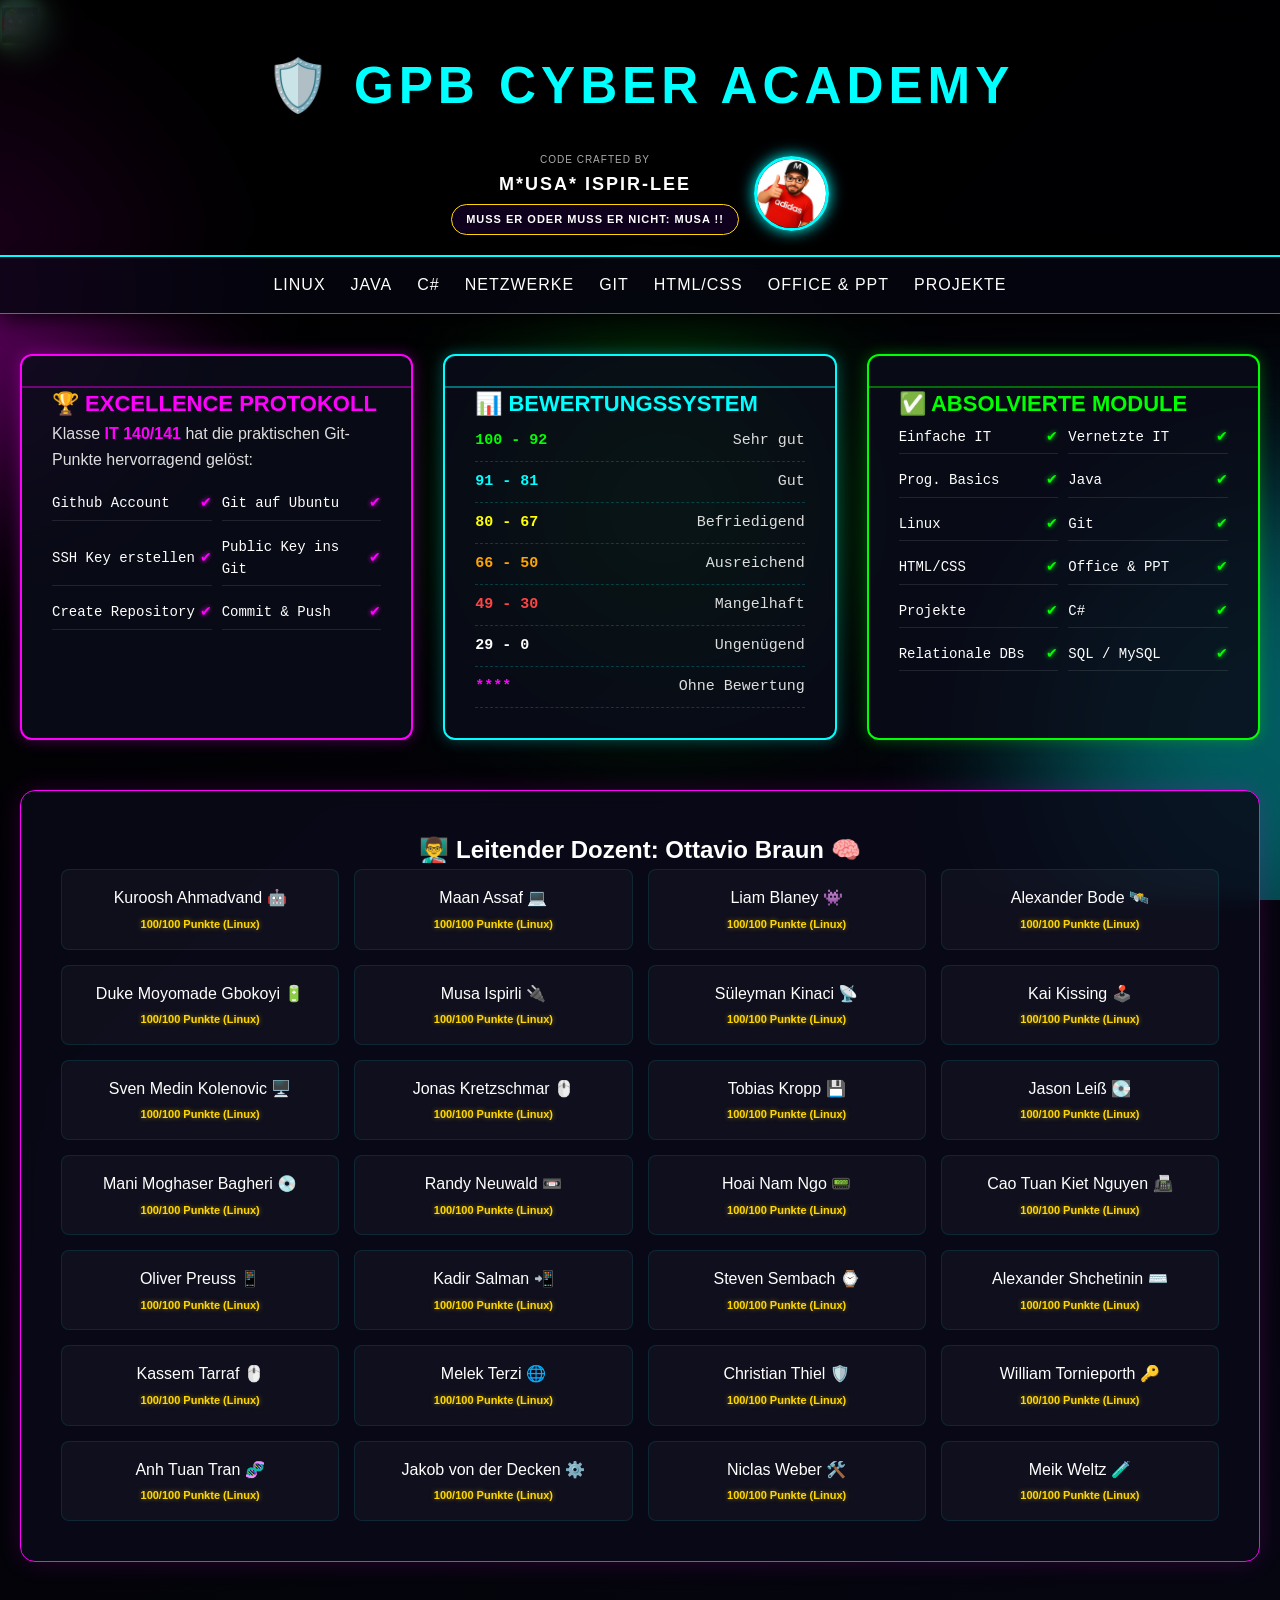
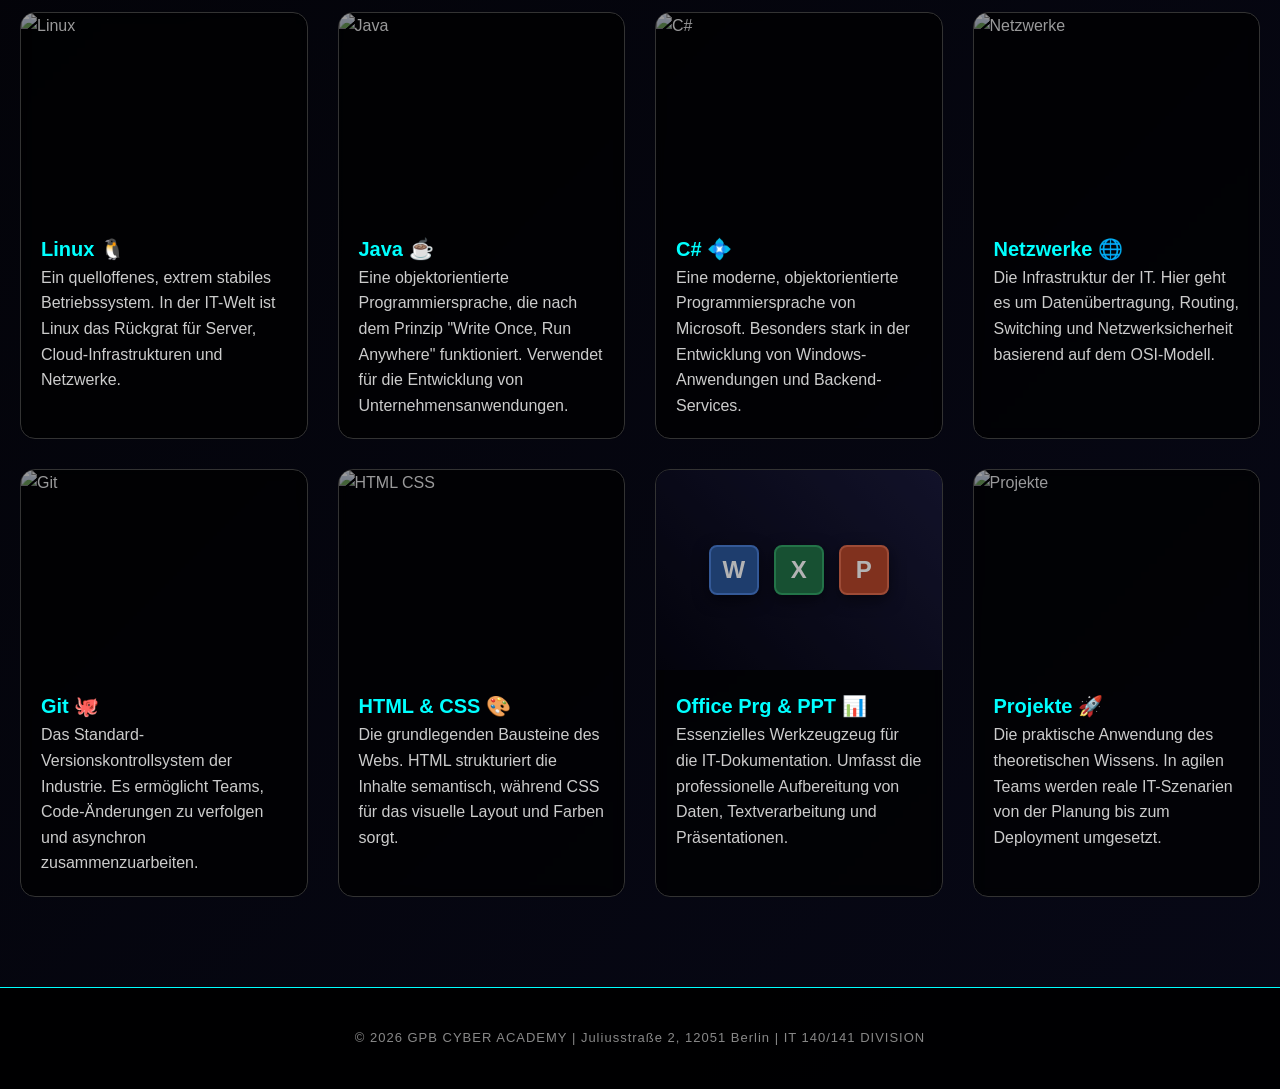
==== commit 0f92248d: "🐛 FIX: Behebung der Header-Überlappung auf mobilen Endgeräten 💯 [Erfolg: 100/100%] - 📏 Media Query f" ====
--- a/gpblinux.html
+++ b/gpblinux.html
@@ -8,13 +8,18 @@
         /* --- GRUNDLEGENDE BROWSER-STABILISIERUNG --- */
         *, *::before, *::after {
             box-sizing: border-box;
+ HEAD
+            margin: 0; 
+            padding: 0;
+
             margin: 0;
-            padding: 0;
+            padding: 0; 
+ 0cacaf5 (🔄 MOD: Aktualisierung der Hall of Fame und Bewertungsmatrix 💯 [Erfolg: 100/100%])
         }
 
         html { 
             scroll-behavior: smooth; 
-            scroll-padding-top: 160px; 
+            scroll-padding-top: 155px; 
         }
 
         body {
@@ -24,7 +29,7 @@
             color: #ffffff;
             font-family: 'Segoe UI', Tahoma, Geneva, Verdana, sans-serif;
             line-height: 1.6;
-            overflow-x: hidden;
+            overflow-x: hidden; 
         }
 
         /* --- ANIMATIONS-INSTRUMENTE --- */
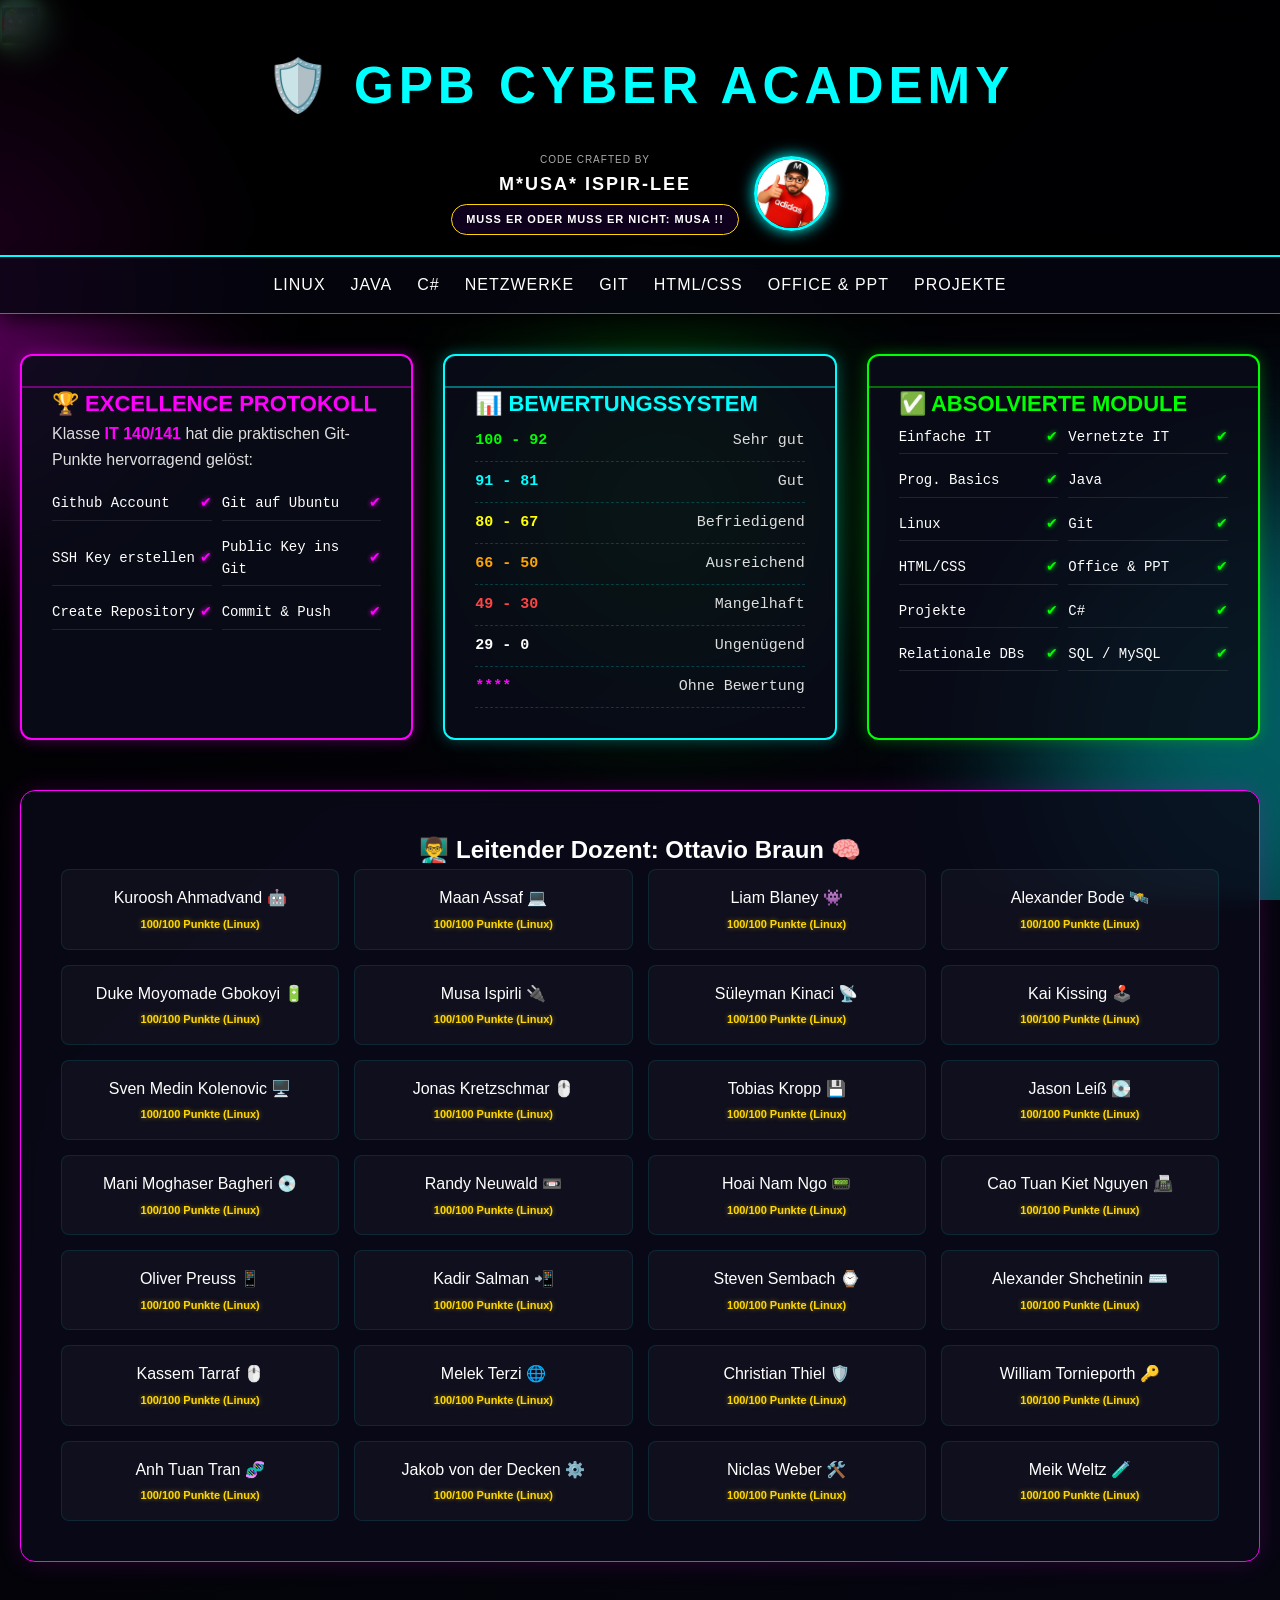
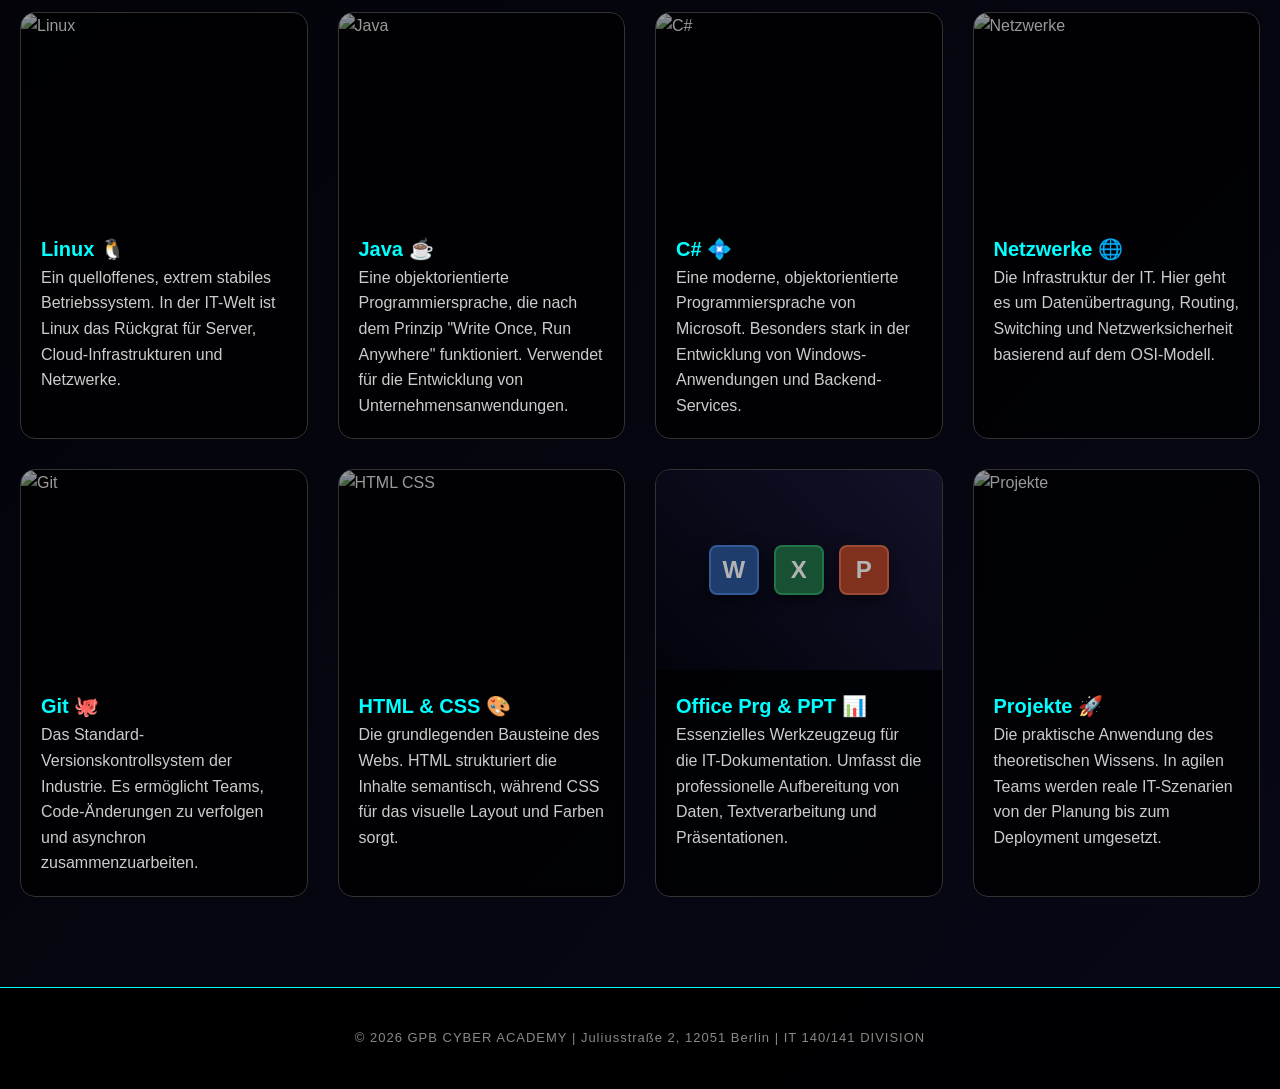
==== commit 6b7ad1aa: "🛠️ REFACTOR: Optimierung der CSS-Struktur für maximale Lesbarkeit 💯 [Erfolg: 100/100%] - 🗂️ Sämtlich" ====
--- a/gpblinux.html
+++ b/gpblinux.html
@@ -19,7 +19,7 @@
 
         html { 
             scroll-behavior: smooth; 
-            scroll-padding-top: 155px; 
+            scroll-padding-top: 160px; 
         }
 
         body {
